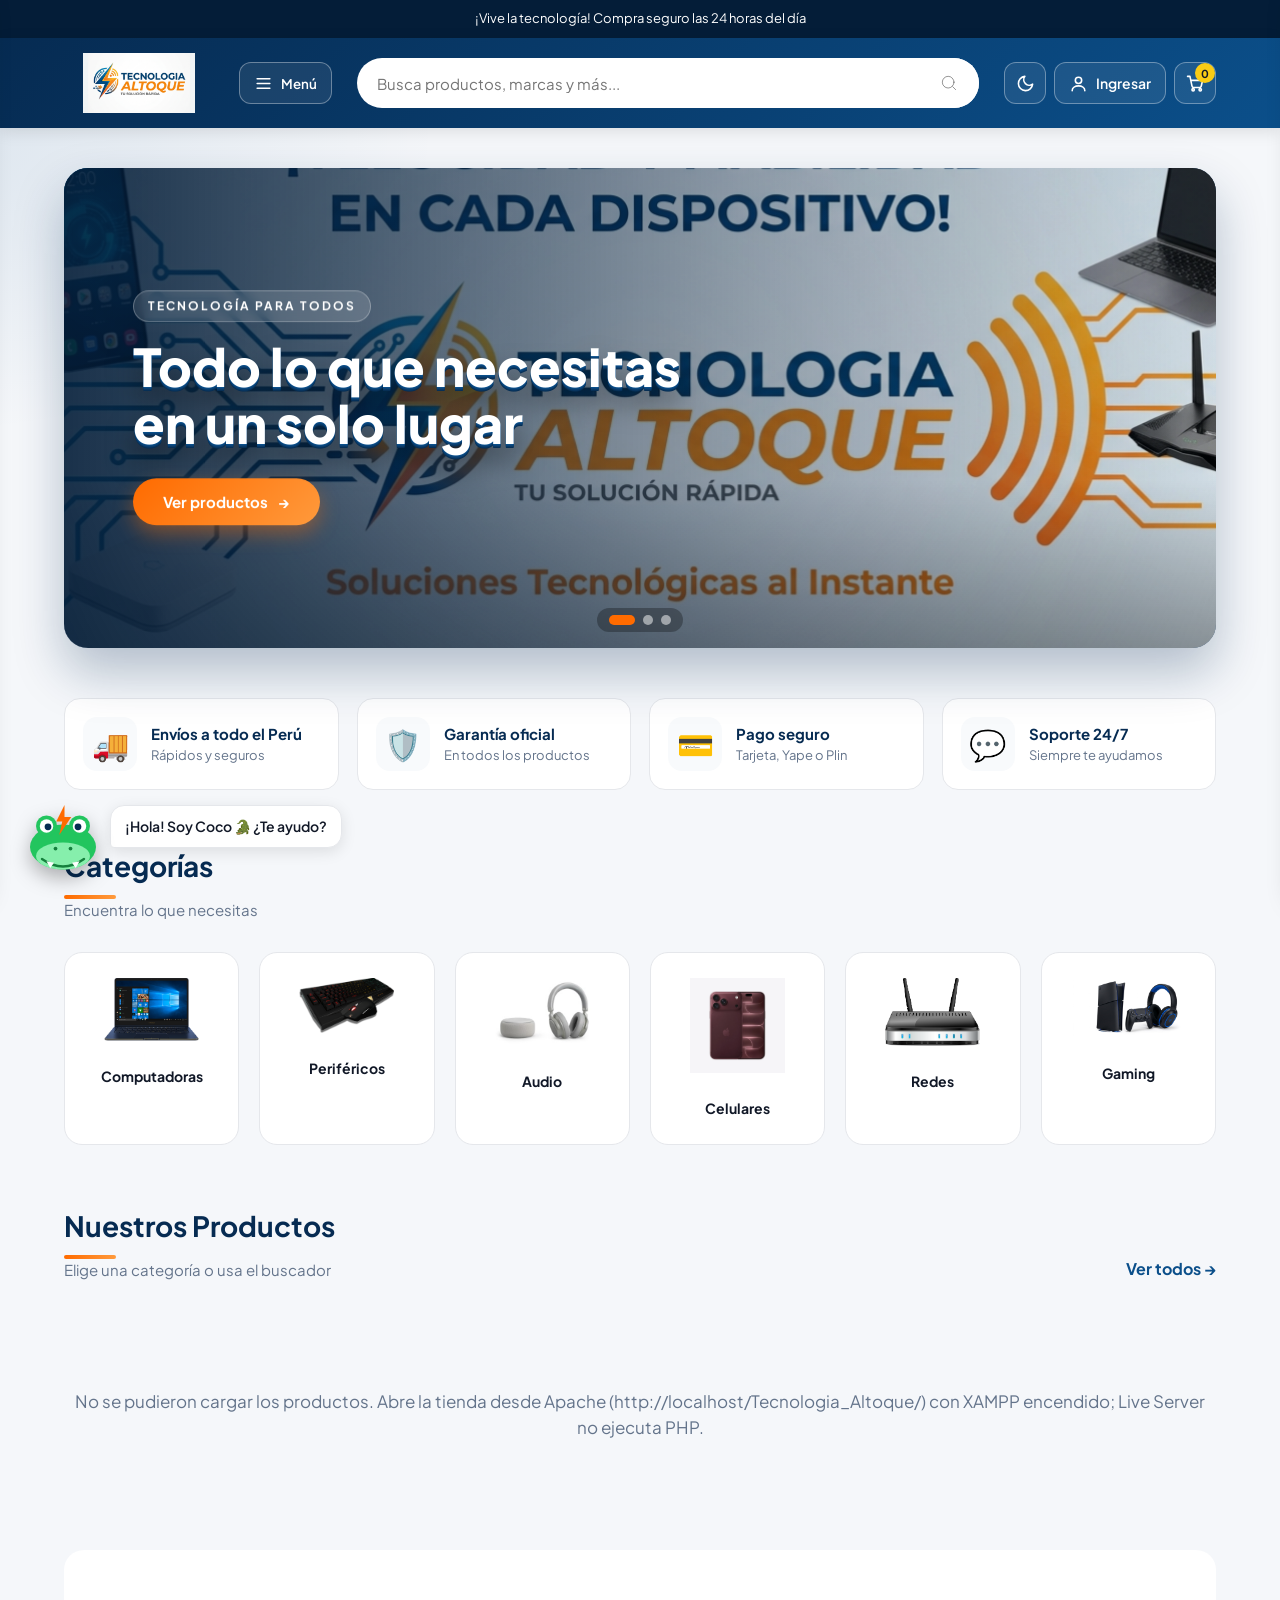
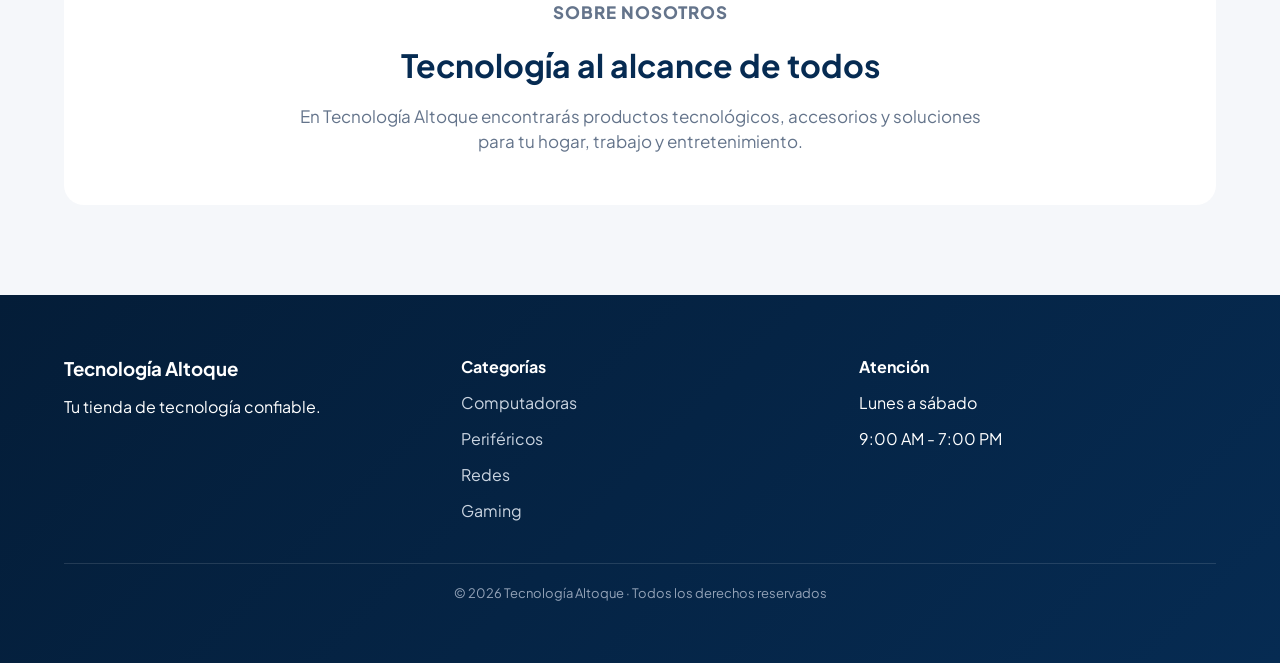
==== index.html @ 8293b2de "backup: estado inicial de Tecnologia Altoque" ====
<!DOCTYPE html>
<html lang="es">
<head>
    <meta charset="UTF-8">
    <meta name="viewport" content="width=device-width, initial-scale=1.0">
    <meta name="description" content="Tecnología Altoque: laptops, periféricos, audio, celulares y más con envíos a todo el Perú.">
    <title>Tecnología Altoque | Vive la tecnología</title>
    <link rel="icon" href="img/logo.jpg">
    <!-- Aplica el tema guardado antes de pintar la página (evita el parpadeo) -->
    <script>
        (function () {
            try {
                var t = localStorage.getItem('temaAltoque');
                if (t) document.documentElement.setAttribute('data-tema', t);
            } catch (e) {}
        })();
    </script>
    <link rel="stylesheet" href="css/estilos.css">
    <link rel="stylesheet" href="css/ficha-login.css">
</head>

<body>
    <!-- Barra superior con mensaje promocional -->
    <div class="barra-superior">¡Vive la tecnología! Compra seguro las 24 horas del día</div>

    <!-- ENCABEZADO fijo: logo, menú, buscador, botón de tema y carrito -->
    <header class="header">
        <div class="logo">
            <a href="#" aria-label="Tecnología Altoque, ir al inicio"><img src="img/logo.jpg" alt="Tecnología Altoque"></a>
        </div>
        <button class="btn-menu" id="btnMenu" type="button" aria-label="Abrir menú"><svg viewBox="0 0 24 24" fill="none" stroke="currentColor" stroke-width="2" stroke-linecap="round" stroke-linejoin="round" aria-hidden="true"><path d="M4 6h16M4 12h16M4 18h16"/></svg><span>Menú</span></button>

        <!-- Buscador : filtra los productos mientras escribes -->
        <div class="buscador">
            <input type="text" placeholder="Busca productos, marcas y más..." aria-label="Buscar productos">
            <button aria-label="Buscar"><svg viewBox="0 0 24 24" fill="none" stroke="currentColor" stroke-width="0.5" stroke-linecap="round" stroke-linejoin="round" aria-hidden="true"><circle cx="11" cy="11" r="7"/><path d="m20 20-3.5-3.5"/></svg></button>
        </div>

        <!-- Acciones juntas a la derecha del buscador: tema, cuenta y carrito -->
        <div class="header-acciones">
            <button class="btn-tema" id="btnTema" type="button" aria-label="Cambiar tema claro/oscuro">
                <span class="i-luna"><svg viewBox="0 0 24 24" fill="none" stroke="currentColor" stroke-width="2" stroke-linecap="round" stroke-linejoin="round" aria-hidden="true"><path d="M21 12.8A9 9 0 1 1 11.2 3a7 7 0 0 0 9.8 9.8z"/></svg></span><span class="i-sol"><svg viewBox="0 0 24 24" fill="none" stroke="currentColor" stroke-width="2" stroke-linecap="round" stroke-linejoin="round" aria-hidden="true"><circle cx="12" cy="12" r="4"/><path d="M12 2v2M12 20v2M4.9 4.9l1.4 1.4M17.7 17.7l1.4 1.4M2 12h2M20 12h2M4.9 19.1l1.4-1.4M17.7 6.3l1.4-1.4"/></svg></span>
            </button>

            <!-- Cuenta: abre el login/registro, o el perfil si ya hay sesión (lo controla script.js) -->
            <button class="btn-cuenta" id="btnCuenta" type="button" aria-label="Iniciar sesión">
                <svg viewBox="0 0 24 24" fill="none" stroke="currentColor" stroke-width="2" stroke-linecap="round" stroke-linejoin="round" aria-hidden="true"><circle cx="12" cy="8" r="4"/><path d="M4 21c0-4 4-6 8-6s8 2 8 6"/></svg><span id="cuentaTexto">Ingresar</span>
            </button>

            <!-- Abre el panel del carrito; el <span> es el contador de productos -->
            <button class="carrito flex-center" id="btnCarrito" type="button" aria-label="Abrir carrito">
                <span id="contadorCarrito">0</span>
                <svg viewBox="0 0 24 24" fill="none" stroke="currentColor" stroke-width="2" stroke-linecap="round" stroke-linejoin="round" aria-hidden="true"><circle cx="9" cy="20" r="1.5"/><circle cx="18" cy="20" r="1.5"/><path d="M2 3h3l2.6 12.4a2 2 0 0 0 2 1.6h7.6a2 2 0 0 0 2-1.5L21 8H6"/></svg>
            </button>
        </div>
    </header>

    <!-- MENÚ LATERAL: data-cat / data-marca / data-tipo indican qué filtro aplica cada enlace -->
    <aside class="menu-lateral" id="menuLateral">
        <div class="menu-titulo">
            <h2>Menú</h2>
            <button id="btnCerrar" aria-label="Cerrar menú">✕</button>
        </div>

        <div class="menu-busqueda">
            <input type="text" placeholder="Busca productos..." aria-label="Buscar productos"> 🔍
        </div>

        <nav class="categorias-menu">
            <div class="categoria-desplegable">
                <button class="btn-categoria">
                    PCs, Laptops y Tablets <span>›</span>
                </button>

                <div class="submenu">
                    <button class="btn-categoria">
                        Marcas <span>›</span>
                    </button>
                    <div class="submenu marcas">
                        <a href="#" data-marca="asus">ASUS</a>
                        <a href="#" data-marca="lenovo">Lenovo</a>
                        <a href="#" data-marca="hp">HP</a>
                        <a href="#" data-marca="msi">MSI</a>
                        <a href="#" data-marca="acer">Acer</a>
                    </div>
                    <a href="#" data-cat="computadoras">Ver todo</a>
                    <a href="#" data-tipo="gaming">Gaming</a>
                    <a href="#" data-tipo="oficina">Oficina</a>
                    <a href="#" data-tipo="workstation">Workstation</a>
                </div>
            </div>

            <a href="#" data-cat="componentes">Componentes <span>›</span></a>
            <a href="#" data-cat="perifericos">Periféricos <span>›</span></a>
            <a href="#" data-cat="impresoras">Impresoras y Suministros <span>›</span></a>
            <a href="#" data-cat="audio">Audio y Video <span>›</span></a>
            <a href="#" data-cat="celulares">Celulares y Accesorios <span>›</span></a>
            <a href="#" data-cat="tecnologia">Tecnología y Dispositivos <span>›</span></a>
            <a href="#" data-cat="energia">Energía <span>›</span></a>
            <a href="#" data-cat="gaming">Sillas y Mesa Gamer <span>›</span></a>
            <a href="#" data-cat="redes">Redes y Comunicación <span>›</span></a>
            <a href="#" data-cat="software">Software <span>›</span></a>
            <a href="#" data-cat="pos">Punto de Venta <span>›</span></a>
        </nav>
    </aside>

    <!-- Panel emergente del carrito -->
    <!-- PANEL DEL CARRITO: su contenido lo dibuja script.js -->
    <aside class="carrito-panel" id="carritoPanel" aria-label="Carrito de compras">
        <div class="panel-cab">
            <h2>🛒 Mi carrito</h2>
            <button id="btnCerrarCarrito" aria-label="Cerrar carrito">✕</button>
        </div>

        <div class="panel-lista" id="listaCarrito">
            <!-- Los productos se dibujan desde js/script.js -->
        </div>

        <div class="panel-pie" id="pieCarrito">
            <div class="resumen-fila">
                <span>Productos</span>
                <span id="resumenCantidad">0</span>
            </div>
            <div class="resumen-fila total">
                <span>Total</span>
                <span id="resumenTotal">S/ 0.00</span>
            </div>
            <button class="btn-pagar" id="btnPagar">Finalizar compra</button>
            <!-- Vaciar carrito: botón discreto + confirmación dentro del panel -->
            <div class="vaciar-zona">
                <button type="button" class="btn-vaciar-link" id="btnVaciar">🗑 Vaciar carrito</button>
                <div class="vaciar-confirma" id="vaciarConfirma" hidden>
                    <span>¿Vaciar todo el carrito?</span>
                    <button type="button" class="vc-cancelar" id="vaciarNo">Cancelar</button>
                    <button type="button" class="vc-si" id="vaciarSi">Sí, vaciar</button>
                </div>
            </div>
        </div>
    </aside>

    <!-- Fondo oscuro: al hacer clic cierra los paneles -->
    <div class="overlay" id="overlay"></div>

    <!-- CONTENIDO PRINCIPAL -->
    <main>
        <!-- BANNER CARRUSEL: cada .slide es una diapositiva; script.js las cambia solas cada 5 s -->
        <section class="banner" id="banner">
            <!-- Diapositiva 1 (la activa al inicio) -->
            <div class="slide activo">
                <img src="img/banner.jpg" alt="Promoción Tecnología Altoque" loading="eager">
                <div class="banner-contenido">
                    <p>TECNOLOGÍA PARA TODOS</p>
                    <h1>Todo lo que necesitas<br>en un solo lugar</h1>
                    <button>Ver productos</button>
                </div>
            </div>
            <!-- Diapositiva 2: si no existe img/banner2.jpg se ve el fondo de color -->
            <div class="slide slide-2">
                <img src="img/banner2.jpg" alt="" onerror="this.remove()">
                <div class="banner-contenido">
                    <p>ZONA GAMER</p>
                    <h2>Sube de nivel<br>tu setup</h2>
                    <button data-cat="gaming">Ver gaming</button>
                </div>
            </div>
            <!-- Diapositiva 3 -->
            <div class="slide slide-3">
                <img src="img/banner3.jpg.webp" alt="" onerror="this.remove()">
                <div class="banner-contenido">
                    <p>OFERTAS DE LA SEMANA</p>
                    <h2>Laptops desde<br>S/ 1,799</h2>
                    <button data-cat="computadoras">Ver laptops</button>
                </div>
            </div>
            <button class="flecha izq" id="bannerPrev" aria-label="Anterior">‹</button>
            <button class="flecha der" id="bannerNext" aria-label="Siguiente">›</button>
            <div class="puntos" id="bannerPuntos"></div>
        </section>

        <!-- Franja de beneficios de la tienda -->
        <section class="beneficios">
            <div class="beneficio"><span>🚚</span><div><h3>Envíos a todo el Perú</h3><p>Rápidos y seguros</p></div></div>
            <div class="beneficio"><span>🛡️</span><div><h3>Garantía oficial</h3><p>En todos los productos</p></div></div>
            <div class="beneficio"><span>💳</span><div><h3>Pago seguro</h3><p>Tarjeta, Yape o Plin</p></div></div>
            <div class="beneficio"><span>💬</span><div><h3>Soporte 24/7</h3><p>Siempre te ayudamos</p></div></div>
        </section>

        <section class="seccion">
            <div class="titulo-seccion">
                <div>
                    <h2>Categorías</h2>
                    <p>Encuentra lo que necesitas</p>
                </div>
            </div>

            <!-- Tarjetas de categorías: al hacer clic filtran los productos -->
            <div class="grid-categorias">
                <div class="categoria-card"><div class="categoria-icono"><img src="img/categorias/laptops.png" alt="Categoria laptops" width="95"></div><h3>Computadoras</h3></div>
                <div class="categoria-card"><div class="categoria-icono"><img src="img/categorias/CatPerifericos.png" alt="Perifericos" width="95"></div><h3>Periféricos</h3></div>
                <div class="categoria-card"><div class="categoria-icono"><img src="img/categorias/audio.png" alt="Audio" width="110"></div><h3>Audio</h3></div>
                <div class="categoria-card"><div class="categoria-icono"><img src="img/categorias/CatCelular.webp" alt="Celulares" width="95"></div><h3>Celulares</h3></div>
                <div class="categoria-card"><div class="categoria-icono"><img src="img/categorias/CatRedes.png" alt="Redes" width="95"></div><h3>Redes</h3></div>
                <div class="categoria-card"><div class="categoria-icono"><img src="img/categorias/CatGaming.jpg" alt="Gaming" width="110"></div><h3>Gaming</h3></div>
            </div>
        </section>

        <section class="seccion">
            <div class="titulo-seccion">
                <div>
                    <h2 id="productos">Nuestros Productos</h2>
                    <p>Elige una categoría o usa el buscador</p>
                </div>
                <a href="#" class="ver-todos">Ver todos →</a>
            </div>

            <!-- Botones de filtro (los crea JS) -->
            <div class="filtros" id="filtros"></div>
            <!-- Aquí JS dibuja las tarjetas de producto -->
            <div class="grid-productos" id="gridProductos"></div>
        </section>

        <!-- Sección "Sobre nosotros" -->
        <section class="nosotros-card">
            <p class="nosotros-label">SOBRE NOSOTROS</p>
            <h2>Tecnología al alcance de todos</h2>
            <p>En Tecnología Altoque encontrarás productos tecnológicos, accesorios y soluciones para tu hogar, trabajo y entretenimiento.</p>
        </section>
    </main>

    <!-- PIE DE PÁGINA -->
    <footer class="footer">
        <div class="container footer-content">
            <div class="footer-col">
                <h3>Tecnología Altoque</h3>
                <p>Tu tienda de tecnología confiable.</p>
            </div>
            <div class="footer-col">
                <h4>Categorías</h4>
                <a href="#">Computadoras</a>
                <a href="#">Periféricos</a>
                <a href="#">Redes</a>
                <a href="#">Gaming</a>
            </div>
            <div class="footer-col">
                <h4>Atención</h4>
                <p>Lunes a sábado</p>
                <p>9:00 AM - 7:00 PM</p>
            </div>
        </div>
        <p class="footer-copy">© 2026 Tecnología Altoque · Todos los derechos reservados</p>
    </footer>

    <!-- ASISTENTE COCO: mascota (cocodrilo SVG animado) + ventana de chat. La lógica está en script.js -->
    <div class="coco" id="coco">
        <div class="coco-chat" id="cocoChat">
            <div class="coco-cab"><strong>🐊 Coco</strong><span>Asistente Altoque</span><button id="cocoCerrar" aria-label="Cerrar">✕</button></div>
            <div class="coco-msgs" id="cocoMsgs"></div>
            <div class="coco-rapidas" id="cocoRapidas"></div>
            <form class="coco-form" id="cocoForm">
                <input id="cocoInput" placeholder="Escribe tu pregunta..." autocomplete="off">
                <button type="submit" aria-label="Enviar">➤</button>
            </form>
        </div>
        <div class="coco-saludo oculto" id="cocoSaludo">¡Hola! Soy Coco 🐊 ¿Te ayudo?</div>
        <button class="coco-btn" id="cocoBtn" aria-label="Abrir asistente Coco">
            <!-- Dibujo del cocodrilo: cabeza, ojos (parpadean), hocico, dientes y el rayo de la marca -->
            <svg class="coco-svg" viewBox="0 0 120 100">
                <ellipse cx="60" cy="62" rx="44" ry="30" fill="#22c55e"/>
                <ellipse cx="60" cy="74" rx="36" ry="18" fill="#86efac"/>
                <circle cx="38" cy="34" r="14" fill="#22c55e"/><circle cx="82" cy="34" r="14" fill="#22c55e"/>
                <g class="coco-ojos">
                    <circle cx="38" cy="34" r="9" fill="#fff"/><circle cx="82" cy="34" r="9" fill="#fff"/>
                    <circle cx="40" cy="35" r="4.5" fill="#062b52"/><circle cx="80" cy="35" r="4.5" fill="#062b52"/>
                </g>
                <circle cx="50" cy="64" r="2.5" fill="#15803d"/><circle cx="70" cy="64" r="2.5" fill="#15803d"/>
                <path d="M32 78 Q60 98 88 78" stroke="#15803d" stroke-width="3" fill="none" stroke-linecap="round"/>
                <polygon points="38,81 43,90 48,83" fill="#fff"/><polygon points="72,83 77,90 82,81" fill="#fff"/>
                <polygon points="62,6 51,28 59,28 55,46 71,22 62,22" fill="#ff6b00"/>
            </svg>
        </button>
    </div>

    <button class="btn-arriba" id="btnArriba" aria-label="Volver arriba">↑</button>

    <!-- FICHA DE PRODUCTO: se abre al hacer clic en una tarjeta; script.js la rellena -->
    <div class="modal modal-producto" id="modalProducto" role="dialog" aria-modal="true" aria-labelledby="prodTitulo">
        <div class="modal-caja prod-caja">
            <button class="modal-x" id="cerrarProducto" type="button" aria-label="Cerrar">✕</button>

            <div class="prod-layout">
                <div class="prod-galeria">
                    <div class="prod-media" id="prodMedia"></div>
                    <p class="prod-zoom-ayuda">Pasa el cursor sobre la imagen para ampliarla</p>
                </div>

                <div class="prod-info">
                    <div class="prod-chips">
                        <p class="producto-marca" id="prodMarca"></p>
                        <span class="estado-disp">Disponible</span>
                    </div>
                    <h2 id="prodTitulo"></h2>
                    <p class="prod-categoria" id="prodCategoria"></p>

                    <div class="prod-precios" id="prodPrecios"></div>

                    <div class="prod-compra">
                        <div class="item-cantidad">
                            <button class="btn-cant" id="prodMenos" type="button" aria-label="Restar uno">−</button>
                            <span id="prodCantidad">1</span>
                            <button class="btn-cant" id="prodMas" type="button" aria-label="Sumar uno">+</button>
                        </div>
                        <button class="btn-pagar" id="prodAgregar" type="button"><svg viewBox="0 0 24 24" fill="none" stroke="currentColor" stroke-width="2" stroke-linecap="round" stroke-linejoin="round" aria-hidden="true"><circle cx="9" cy="20" r="1.5"/><circle cx="18" cy="20" r="1.5"/><path d="M2 3h3l2.6 12.4a2 2 0 0 0 2 1.6h7.6a2 2 0 0 0 2-1.5L21 8H6"/></svg> Agregar al carrito</button>
                    </div>
                    <button class="btn-secundario" id="prodComprar" type="button">Comprar ahora</button>

                    <ul class="prod-garantias">
                        <li><svg viewBox="0 0 24 24" fill="none" stroke="currentColor" stroke-width="2" stroke-linecap="round" stroke-linejoin="round" aria-hidden="true"><path d="M3 7h11v9H3zM14 10h4l3 3v3h-7"/><circle cx="7" cy="18" r="1.6"/><circle cx="17" cy="18" r="1.6"/></svg>Envíos a todo el Perú</li>
                        <li><svg viewBox="0 0 24 24" fill="none" stroke="currentColor" stroke-width="2" stroke-linecap="round" stroke-linejoin="round" aria-hidden="true"><path d="M12 3 4 6v6c0 5 3.4 8 8 9 4.6-1 8-4 8-9V6z"/><path d="m9 12 2 2 4-4"/></svg>Garantía oficial en todos los productos</li>
                        <li><svg viewBox="0 0 24 24" fill="none" stroke="currentColor" stroke-width="2" stroke-linecap="round" stroke-linejoin="round" aria-hidden="true"><rect x="3" y="5" width="18" height="14" rx="2"/><path d="M3 10h18"/></svg>Pago seguro con Tarjeta, Yape o Plin</li>
                    </ul>
                </div>
            </div>

            <section class="prod-detalle" id="prodDestSeccion" hidden>
                <h3>Características principales</h3>
                <div class="prod-destacados" id="prodDestacados"></div>
            </section>

            <section class="prod-detalle">
                <h3>Descripción</h3>
                <p id="prodDescripcion"></p>
            </section>

            <section class="prod-detalle">
                <h3>Especificaciones técnicas</h3>
                <table class="prod-specs"><tbody id="prodSpecs"></tbody></table>
                <p class="prod-nota" id="prodNota" hidden>Pronto publicaremos más especificaciones técnicas de este producto.</p>
            </section>

            <section class="prod-detalle">
                <h3>Disponibilidad y entrega</h3>
                <div class="prod-info-grid">
                    <div><svg viewBox="0 0 24 24" fill="none" stroke="currentColor" stroke-width="2" stroke-linecap="round" stroke-linejoin="round" aria-hidden="true"><path d="m5 12 5 5 9-10"/></svg><strong>Disponible para compra</strong><span>Producto activo en el catálogo</span></div>
                    <div><svg viewBox="0 0 24 24" fill="none" stroke="currentColor" stroke-width="2" stroke-linecap="round" stroke-linejoin="round" aria-hidden="true"><path d="M3 7h11v9H3zM14 10h4l3 3v3h-7"/><circle cx="7" cy="18" r="1.6"/><circle cx="17" cy="18" r="1.6"/></svg><strong>Envío a todo el Perú</strong><span>Los detalles se confirman al finalizar la compra</span></div>
                    <div><svg viewBox="0 0 24 24" fill="none" stroke="currentColor" stroke-width="2" stroke-linecap="round" stroke-linejoin="round" aria-hidden="true"><path d="M12 3 4 6v6c0 5 3.4 8 8 9 4.6-1 8-4 8-9V6z"/></svg><strong>Garantía oficial</strong><span>En todos los productos</span></div>
                </div>
            </section>

            <section class="prod-detalle" id="prodRelSeccion" hidden>
                <h3>También te puede interesar</h3>
                <div class="rel-grid" id="prodRelacionados"></div>
            </section>
        </div>
    </div>

    <!-- VENTANA DE PAGO: el formulario valida con required y type="email" -->
    <div class="modal" id="modalPago">
        <div class="modal-caja">
            <button class="modal-x" id="cerrarPago" aria-label="Cerrar">✕</button>
            <div id="pagoForm">
                <h2>Finalizar compra</h2>
                <p class="modal-sub" id="pagoResumen"></p>
                <form id="formPago" novalidate>
                    <label>Nombre completo
                        <input type="text" id="pNombre" required minlength="3" maxlength="120" autocomplete="name">
                        <small class="error" data-error-for="pNombre"></small>
                    </label>
                    <label>Correo
                        <input type="email" id="pCorreo" required maxlength="150" autocomplete="email">
                        <small class="error" data-error-for="pCorreo"></small>
                    </label>
                    <label>Dirección de envío
                        <input type="text" id="pDir" required minlength="5" maxlength="255" autocomplete="street-address">
                        <small class="error" data-error-for="pDir"></small>
                    </label>
                    <label>Método de pago
                        <select id="pMetodo" required>
                            <option value="">Selecciona...</option>
                            <option>Tarjeta</option><option>Yape</option><option>Plin</option><option>Contra entrega</option>
                        </select>
                        <small class="error" data-error-for="pMetodo"></small>
                    </label>
                    <button type="submit" class="btn-pagar">Confirmar pedido</button>
                </form>
            </div>
            <div id="pagoOk" hidden>
                <div class="ok-icono">✅</div>
                <h2>¡Gracias por tu compra!</h2>
                <p class="modal-sub" id="okTexto"></p>
                <button class="btn-pagar" id="okCerrar">Seguir comprando</button>
            </div>
        </div>
    </div>

    <!-- VENTANA DE CUENTA: tres vistas (login, registro y perfil); script.js muestra una a la vez -->
    <div class="modal" id="modalCuenta">
        <div class="modal-caja">
            <button class="modal-x" id="cerrarCuenta" type="button" aria-label="Cerrar">✕</button>

            <!-- Aviso que aparece al intentar comprar sin sesión (lo rellena script.js) -->
            <p class="aviso-compra" id="avisoCompra" role="status" hidden></p>

            <!-- Vista 1: iniciar sesión -->
            <div id="vistaLogin">
                <h2>Iniciar sesión</h2>
                <p class="modal-sub">Entra para comprar y ver tus pedidos</p>
                <form id="formLogin" class="form-auth" novalidate>
                    <label>Correo
                        <input type="email" id="lCorreo" autocomplete="email" required>
                        <small class="error" data-error-for="lCorreo"></small>
                    </label>
                    <label>Contraseña
                        <input type="password" id="lPass" autocomplete="current-password" required>
                        <small class="error" data-error-for="lPass"></small>
                    </label>
                    <p class="error-general" id="lError" role="alert"></p>
                    <button type="submit" class="btn-pagar">Ingresar</button>
                </form>
                <p class="cambio-vista">¿No tienes cuenta? <a href="#" id="irRegistro">Regístrate</a></p>
            </div>

            <!-- Vista 2: crear cuenta -->
            <div id="vistaRegistro" hidden>
                <h2>Crear cuenta</h2>
                <p class="modal-sub">Es gratis y toma un minuto</p>
                <form id="formRegistro" class="form-auth" novalidate>
                    <label>Nombre completo
                        <input type="text" id="rNombre" autocomplete="name" maxlength="120" required>
                        <small class="error" data-error-for="rNombre"></small>
                    </label>
                    <label>Correo
                        <input type="email" id="rCorreo" autocomplete="email" maxlength="150" required>
                        <small class="error" data-error-for="rCorreo"></small>
                    </label>
                    <label>Contraseña (mínimo 8, con letras y números)
                        <input type="password" id="rPass" autocomplete="new-password" required>
                        <small class="error" data-error-for="rPass"></small>
                    </label>
                    <label>Repite la contraseña
                        <input type="password" id="rPass2" autocomplete="new-password" required>
                        <small class="error" data-error-for="rPass2"></small>
                    </label>
                    <p class="error-general" id="rError" role="alert"></p>
                    <button type="submit" class="btn-pagar">Crear cuenta</button>
                </form>
                <p class="cambio-vista">¿Ya tienes cuenta? <a href="#" id="irLogin">Inicia sesión</a></p>
            </div>

            <!-- Vista 3: perfil del usuario con sesión iniciada -->
            <div id="vistaPerfil" hidden>
                <h2>Hola, <span id="perfilNombre"></span> 👋</h2>
                <p class="modal-sub" id="perfilCorreo"></p>
                <h3 class="perfil-titulo">Mis pedidos</h3>
                <ul class="lista-pedidos" id="listaPedidos"></ul>
                <button type="button" class="btn-vaciar" id="btnSalir">Cerrar sesión</button>
            </div>
        </div>
    </div>

    <!-- Toda la lógica del sitio (menú, tema, carrito, filtros, carrusel, cuenta y pagos) -->
    <script src="js/script.js"></script>
</body>
</html>
---- css/estilos.css ----
@import url('https://fonts.googleapis.com/css2?family=Plus+Jakarta+Sans:wght@400;500;600;700;800&display=swap');

/* VARIABLES DE COLOR (tema claro): cambiar un valor aquí cambia todo el sitio */
:root {
    --primary: #062b52;
    --primary-dark: #041d38;
    --secondary: #ff6b00;
    --accent: #facc15;
    --bg: #f5f7fa;
    --surface: #ffffff;
    --surface-alt: #f8fafc;
    --input-bg: #f1f5f9;
    --heading: #062b52;
    --link: #0b4f8a;
    --text: #111827;
    --text-muted: #64748b;
    --white: #ffffff;
    --border: #e5e7eb;
    --shadow: 0 4px 15px rgba(0, 0, 0, 0.1);
    --transition: 0.3s ease;
}

/* Tema oscuro */
/* Tema oscuro: redefine las mismas variables */
:root[data-tema="dark"] {
    --primary: #0b1d33;
    --primary-dark: #060f1c;
    --bg: #0f172a;
    --surface: #1e293b;
    --surface-alt: #172033;
    --input-bg: #0f172a;
    --heading: #e2e8f0;
    --link: #38bdf8;
    --text: #e5e7eb;
    --text-muted: #94a3b8;
    --border: #334155;
    --shadow: 0 4px 15px rgba(0, 0, 0, 0.5);
}

/* Reinicio: quita márgenes por defecto y hace que el padding no agrande las cajas */
* {
    margin: 0;
    padding: 0;
    box-sizing: border-box;
    font-family: 'Plus Jakarta Sans', sans-serif;
}

body {
    background: var(--bg);
    color: var(--text);
    line-height: 1.5;
    transition: background var(--transition), color var(--transition);
}

.flex-center { display: flex; align-items: center; justify-content: center; }

/* Barra Superior */
.barra-superior {
    height: 38px;
    background: var(--primary-dark);
    color: var(--white);
    font-size: 13px;
    display: flex;
    align-items: center;
    justify-content: center;
}

/* Header */
/* position: sticky deja el encabezado fijo al hacer scroll */
.header {
    min-height: 90px;
    background: var(--primary);
    display: flex;
    align-items: center;
    gap: 25px;
    padding: 15px 5%;
    position: sticky;
    top: 0;
    z-index: 1000;
    box-shadow: var(--shadow);
}

.logo { width: 150px; flex-shrink: 0; }
.logo img { width: 100%; max-height: 60px; object-fit: contain; display: block; }

.btn-menu {
    background: none;
    border: 2px solid var(--white);
    color: var(--white);
    padding: 10px 20px;
    border-radius: 25px;
    font-weight: 600;
    cursor: pointer;
    transition: var(--transition);
}

.btn-menu:hover { background: var(--white); color: var(--primary); }

.buscador {
    flex: 1;
    height: 50px;
    background: var(--surface);
    border-radius: 30px;
    display: flex;
    overflow: hidden;
}

.buscador input {
    flex: 1;
    border: 0; outline: 0;
    padding: 0 20px;
    font-size: 15px;
    background: transparent;
    color: var(--text);
}

.buscador button {
    width: 60px; border: 0;
    background: var(--surface);
    font-size: 18px;
    cursor: pointer;
}

/* Botón de tema */
.btn-tema {
    width: 46px; height: 46px;
    flex-shrink: 0;
    border-radius: 50%;
    border: 2px solid var(--white);
    background: none;
    color: var(--white);
    font-size: 20px;
    cursor: pointer;
    transition: var(--transition);
}

.btn-tema:hover { background: var(--white); }

/* Botón del carrito */
.carrito {
    width: 50px; height: 50px;
    background: none;
    border: 0;
    color: var(--white);
    font-size: 24px;
    position: relative;
    cursor: pointer;
    flex-shrink: 0;
}

.carrito span {
    position: absolute;
    top: 0; right: 0;
    width: 20px; height: 20px;
    background: var(--accent);
    color: #111827;
    border-radius: 50%;
    font-size: 11px;
    font-weight: 700;
    display: flex;
    align-items: center;
    justify-content: center;
}

/* Menú Lateral */
/* Menú oculto fuera de pantalla (left negativo); la clase .activo lo desliza */
.menu-lateral {
    position: fixed;
    top: 0; left: -380px;
    width: 360px; max-width: 85vw; height: 100vh;
    background: var(--surface);
    z-index: 2000;
    transition: var(--transition);
    overflow-y: auto;
    box-shadow: 5px 0 25px rgba(0,0,0,0.2);
}

.menu-lateral.activo { left: 0; }

.menu-titulo {
    height: 70px;
    display: flex; align-items: center;
    justify-content: space-between;
    padding: 0 22px;
    border-bottom: 1px solid var(--border);
}

.menu-titulo h2 { color: var(--heading); }
.menu-titulo button { border: 0; background: none; font-size: 22px; cursor: pointer; color: var(--text); }

.menu-busqueda {
    margin: 18px;
    padding: 12px 15px;
    background: var(--input-bg);
    border-radius: 8px;
    display: flex; gap: 10px;
}

.menu-busqueda input { flex: 1; border: 0; outline: 0; background: none; color: var(--text); }

.categorias-menu { display: flex; flex-direction: column; }
.categorias-menu a, .btn-categoria {
    color: var(--text);
    text-decoration: none;
    padding: 16px 22px;
    font-size: 15px;
    font-weight: 600;
    display: flex;
    justify-content: space-between;
    border-bottom: 1px solid var(--border);
    background: none;
    border: none;
    width: 100%;
    text-align: left;
    cursor: pointer;
    transition: var(--transition);
}

.categorias-menu a:hover, .btn-categoria:hover { background: var(--surface-alt); color: var(--link); }

.submenu { display: none; background: var(--surface-alt); }
.submenu.activo { display: block; }
.submenu a { padding-left: 42px; font-size: 14px; }

/* Fondo oscuro detrás de los paneles */
.overlay {
    position: fixed; inset: 0;
    background: rgba(0,0,0,0.5);
    z-index: 1500;
    opacity: 0; visibility: hidden;
    transition: var(--transition);
}

.overlay.activo { opacity: 1; visibility: visible; }

/* Main Content */
main { max-width: 1400px; margin: auto; padding: 40px 5%; }

/* Contenedor del carrusel: overflow hidden recorta las diapositivas */
.banner {
    height: 450px;
    border-radius: 20px;
    overflow: hidden;
    position: relative;
    margin-bottom: 50px;
    background: var(--primary);
}

.banner img { width: 100%; height: 100%; object-fit: cover; }
.banner::after {
    content: "";
    position: absolute; inset: 0;
    background: linear-gradient(90deg, rgba(0,0,0,0.8), rgba(0,0,0,0.2));
}

.banner-contenido {
    position: absolute;
    left: 6%; top: 50%;
    transform: translateY(-50%);
    z-index: 2;
    color: #ffffff;
    max-width: 550px;
}

.banner-contenido p { color: #38bdf8; font-weight: 700; font-size: 14px; letter-spacing: 2px; text-transform: uppercase; }
.banner-contenido h1 { font-size: 48px; line-height: 1.1; margin: 15px 0 30px; }
.banner-contenido button {
    background: var(--secondary);
    color: #ffffff;
    border: 0;
    padding: 15px 35px;
    border-radius: 10px;
    font-weight: 700;
    cursor: pointer;
    transition: var(--transition);
}

.banner-contenido button:hover { transform: scale(1.05); }

/* Secciones */
.seccion { margin-bottom: 60px; }
.titulo-seccion { display: flex; align-items: flex-end; justify-content: space-between; margin-bottom: 30px; }
.titulo-seccion h2 { font-size: 28px; color: var(--heading); }
.titulo-seccion p { color: var(--text-muted); font-size: 15px; }
.ver-todos { color: var(--link); text-decoration: none; font-weight: 700; }

/* Categorías Grid */
.grid-categorias {
    display: grid;
    grid-template-columns: repeat(auto-fit, minmax(150px, 1fr));
    gap: 20px;
}

.categoria-card {
    background: var(--surface);
    border: 1px solid var(--border);
    border-radius: 15px;
    padding: 25px 15px;
    text-align: center;
    transition: var(--transition);
    cursor: pointer;
}

.categoria-card:hover { transform: translateY(-5px); box-shadow: 0 10px 25px rgba(0,0,0,0.05); }
.categoria-icono { font-size: 36px; margin-bottom: 12px; }
.categoria-card h3 { font-size: 14px; }

/* Productos Grid */
/* Grid responsivo: auto-fit crea tantas columnas como quepan */
.grid-productos {
    display: grid;
    grid-template-columns: repeat(auto-fit, minmax(260px, 1fr));
    gap: 25px;
}

.producto-card {
    background: var(--surface);
    border: 1px solid var(--border);
    border-radius: 16px;
    overflow: hidden;
    transition: var(--transition);
    display: flex; flex-direction: column;
}

.producto-card:hover { transform: translateY(-8px); box-shadow: 0 15px 35px rgba(0,0,0,0.1); }

.producto-img-wrapper {
    height: 240px;
    background: var(--surface-alt);
    display: flex; align-items: center; justify-content: center;
    position: relative;
}

.producto-img-wrapper img { width: 85%; height: 85%; object-fit: contain; }

.badge-oferta {
    position: absolute;
    top: 15px; left: 15px;
    background: var(--secondary);
    color: #ffffff;
    padding: 5px 10px;
    border-radius: 6px;
    font-size: 10px; font-weight: 800;
}

.producto-body { padding: 20px; flex-grow: 1; display: flex; flex-direction: column; }
.producto-marca { color: var(--text-muted); font-size: 11px; font-weight: 700; text-transform: uppercase; margin-bottom: 8px; }
.producto-titulo { font-size: 16px; margin-bottom: 15px; line-height: 1.4; flex-grow: 1; }

.precio-old { color: var(--text-muted); font-size: 13px; text-decoration: line-through; }
.precio-new { color: var(--secondary); font-size: 22px; font-weight: 800; }
.precios-group { margin-bottom: 20px; }

.btn-add-cart {
    width: 100%; padding: 12px; border: 0;
    border-radius: 10px;
    background: var(--primary);
    color: #ffffff;
    font-weight: 700;
    cursor: pointer;
    transition: var(--transition);
}

.btn-add-cart:hover { background: var(--secondary); }

/* Ícono del botón "Agregar al carrito": sin tamaño fijo el SVG ocupaba todo el ancho de la tarjeta */
.btn-add-cart { display: flex; align-items: center; justify-content: center; gap: 8px; }
.btn-add-cart svg { width: 18px; height: 18px; flex-shrink: 0; }
.btn-add-cart.ok, .btn-add-cart.ok:hover { background: #16a34a; color: #ffffff; }

/* Nosotros */
.nosotros-card {
    background: var(--surface);
    padding: 50px;
    border-radius: 20px;
    margin-bottom: 50px;
    text-align: center;
}

.nosotros-card h2 { color: var(--heading); font-size: 32px; margin: 15px 0; }
.nosotros-label { color: var(--secondary); font-weight: 800; letter-spacing: 1px; font-size: 14px; }
.nosotros-card p { color: var(--text-muted); max-width: 700px; margin: 0 auto; font-size: 17px; }

/* ====== Panel emergente del carrito ====== */
/* Panel del carrito: fijo a la derecha, oculto con right negativo */
.carrito-panel {
    position: fixed;
    top: 0; right: -440px;
    width: 420px; max-width: 100vw;
    height: 100vh;
    height: 100dvh;
    background: var(--surface);
    z-index: 2000;
    transition: var(--transition);
    display: flex;
    flex-direction: column;
    box-shadow: -5px 0 25px rgba(0,0,0,0.25);
}

.carrito-panel.activo { right: 0; }

.panel-cab {
    height: 70px;
    flex-shrink: 0;
    display: flex; align-items: center;
    justify-content: space-between;
    padding: 0 22px;
    border-bottom: 1px solid var(--border);
}

.panel-cab h2 { color: var(--heading); font-size: 20px; }
.panel-cab button { border: 0; background: none; font-size: 22px; cursor: pointer; color: var(--text); }

.panel-lista {
    flex: 1;
    overflow-y: auto;
    padding: 15px;
    display: flex;
    flex-direction: column;
    gap: 12px;
}

.item-carrito {
    background: var(--surface-alt);
    border: 1px solid var(--border);
    border-radius: 12px;
    padding: 10px;
    display: grid;
    grid-template-columns: 70px 1fr auto;
    gap: 12px;
    align-items: center;
}

.item-img {
    width: 70px; height: 70px;
    background: var(--surface);
    border-radius: 8px;
    display: flex; align-items: center; justify-content: center;
}

.item-img img { width: 85%; height: 85%; object-fit: contain; }

.item-info h3 { font-size: 13px; line-height: 1.3; margin-bottom: 4px; }
.item-precio-unit { color: var(--text-muted); font-size: 12px; margin-bottom: 8px; }

.item-cantidad { display: inline-flex; align-items: center; gap: 8px; }

.btn-cant {
    width: 26px; height: 26px;
    border-radius: 6px;
    border: 1px solid var(--border);
    background: var(--surface);
    color: var(--text);
    font-size: 15px;
    font-weight: 700;
    cursor: pointer;
    transition: var(--transition);
}

.btn-cant:hover { background: var(--secondary); color: #ffffff; border-color: var(--secondary); }
.item-cantidad span { min-width: 18px; text-align: center; font-weight: 700; font-size: 14px; }

.item-lado { display: flex; flex-direction: column; align-items: flex-end; gap: 10px; }
.item-subtotal { color: var(--secondary); font-weight: 800; font-size: 15px; white-space: nowrap; }

.btn-eliminar {
    background: none;
    border: 1px solid #ef4444;
    color: #ef4444;
    width: 34px; height: 34px;
    border-radius: 8px;
    font-size: 15px;
    cursor: pointer;
    transition: var(--transition);
}

.btn-eliminar:hover { background: #ef4444; color: #ffffff; }

.panel-pie {
    flex-shrink: 0;
    padding: 20px;
    border-top: 1px solid var(--border);
}

.resumen-fila {
    display: flex; justify-content: space-between;
    padding: 6px 0;
    color: var(--text-muted);
}

.resumen-fila.total {
    margin-top: 6px;
    color: var(--text);
    font-size: 20px;
    font-weight: 800;
}

.resumen-fila.total span:last-child { color: var(--secondary); }

.btn-pagar, .btn-vaciar {
    width: 100%; padding: 13px;
    border-radius: 10px;
    font-weight: 700;
    cursor: pointer;
    transition: var(--transition);
    margin-top: 12px;
}

.btn-pagar { border: 0; background: var(--secondary); color: #ffffff; }
.btn-pagar:hover { filter: brightness(1.1); }
.btn-vaciar { background: none; border: 1px solid var(--border); color: var(--text-muted); }
.btn-vaciar:hover { border-color: #ef4444; color: #ef4444; }

.carrito-vacio {
    margin: auto;
    text-align: center;
    color: var(--text-muted);
    padding: 20px;
}

.carrito-vacio .vacio-icono { font-size: 56px; margin-bottom: 10px; }

/* Footer */
.footer {
    background: var(--primary);
    color: #ffffff;
    padding: 60px 5%;
}

.footer-content {
    display: grid;
    grid-template-columns: repeat(auto-fit, minmax(200px, 1fr));
    gap: 40px;
}

.footer-col { display: flex; flex-direction: column; gap: 12px; }
.footer-col a { color: #cbd5e1; text-decoration: none; transition: var(--transition); }
.footer-col a:hover { color: #ffffff; padding-left: 5px; }

/* Responsivo */
/* RESPONSIVO: ajustes para pantallas pequeñas */
@media (max-width: 768px) {
    .banner { height: 350px; }
    .banner-contenido h1 { font-size: 32px; }
}

@media (max-width: 600px) {
    .header { flex-wrap: wrap; gap: 15px; }
    .buscador { order: 5; flex-basis: 100%; height: 45px; }
    .btn-menu { margin-left: auto; }
}

/* ====== Extras: diseño final ====== */
html { scroll-behavior: smooth; }
.header { background: linear-gradient(135deg, var(--primary), #0b4f8a); }
:root[data-tema="dark"] .header { background: linear-gradient(135deg, #060f1c, #0b1d33); }
.banner { box-shadow: 0 20px 45px rgba(6,43,82,0.25); }
.banner-contenido > * { animation: subir 0.8s ease both; }
.banner-contenido h1 { animation-delay: 0.15s; }
.banner-contenido button { animation-delay: 0.3s; background: linear-gradient(135deg, #ff6b00, #ff9a3c); box-shadow: 0 8px 20px rgba(255,107,0,0.4); }
@keyframes subir { from { opacity: 0; transform: translateY(25px); } to { opacity: 1; transform: none; } }

/* Animación de aparición al hacer scroll */
.reveal { opacity: 0; transform: translateY(28px); transition: opacity 0.7s ease, transform 0.7s ease; }
.reveal.visible { opacity: 1; transform: none; }

.beneficios { display: grid; grid-template-columns: repeat(auto-fit, minmax(210px, 1fr)); gap: 18px; margin-bottom: 55px; }
.beneficio { background: var(--surface); border: 1px solid var(--border); border-radius: 16px; padding: 18px; display: flex; align-items: center; gap: 14px; }
.beneficio > span { font-size: 30px; width: 54px; height: 54px; border-radius: 14px; background: var(--surface-alt); display: flex; align-items: center; justify-content: center; flex-shrink: 0; }
.beneficio h3 { font-size: 15px; color: var(--heading); }
.beneficio p { font-size: 13px; color: var(--text-muted); }

.categoria-card:hover { border-color: var(--secondary); }
.categoria-icono { transition: var(--transition); }
.categoria-card:hover .categoria-icono { transform: scale(1.2) rotate(-6deg); }

.filtros { display: flex; flex-wrap: wrap; gap: 10px; margin-bottom: 28px; }
.chip { padding: 9px 20px; border-radius: 25px; border: 1px solid var(--border); background: var(--surface); color: var(--text); font-weight: 600; font-size: 14px; cursor: pointer; transition: var(--transition); }
.chip:hover { border-color: var(--secondary); color: var(--secondary); }
.chip.activo { background: var(--secondary); border-color: var(--secondary); color: #fff; }

.emoji-prod { font-size: 84px; filter: drop-shadow(0 8px 10px rgba(0,0,0,0.2)); }
.item-img .emoji-prod { font-size: 34px; filter: none; }
.sin-resultados { grid-column: 1 / -1; text-align: center; padding: 50px 0; color: var(--text-muted); font-size: 17px; }
.producto-card:hover .producto-img-wrapper img, .producto-card:hover .emoji-prod { transform: scale(1.08); }
.producto-img-wrapper img, .emoji-prod { transition: var(--transition); }

.rebote { animation: rebote 0.4s ease; }
@keyframes rebote { 50% { transform: scale(1.5); } }

.toast { position: fixed; bottom: 25px; left: 50%; transform: translateX(-50%); background: #16a34a; color: #fff; padding: 12px 24px; border-radius: 30px; font-weight: 700; z-index: 4000; box-shadow: 0 10px 25px rgba(0,0,0,0.3); animation: subir 0.3s ease; transition: opacity 0.4s; }
.toast.salir { opacity: 0; }

.btn-arriba { position: fixed; right: 22px; bottom: 22px; width: 46px; height: 46px; border-radius: 50%; border: 0; background: var(--secondary); color: #fff; font-size: 22px; cursor: pointer; z-index: 1200; box-shadow: 0 8px 20px rgba(255,107,0,0.45); opacity: 0; visibility: hidden; transition: var(--transition); }
.btn-arriba.visible { opacity: 1; visibility: visible; }

.modal { position: fixed; inset: 0; background: rgba(0,0,0,0.6); z-index: 3000; display: flex; align-items: center; justify-content: center; padding: 15px; opacity: 0; visibility: hidden; transition: var(--transition); }
.modal.activo { opacity: 1; visibility: visible; }
.modal-caja { background: var(--surface); border-radius: 20px; padding: 32px; width: 100%; max-width: 440px; max-height: 92vh; overflow-y: auto; position: relative; text-align: center; }
.modal-caja h2 { color: var(--heading); margin-bottom: 6px; }
.modal-sub { color: var(--text-muted); margin-bottom: 18px; font-size: 14px; }
.modal-x { position: absolute; top: 14px; right: 16px; border: 0; background: none; font-size: 20px; cursor: pointer; color: var(--text); }
#formPago, .form-auth { text-align: left; }
#formPago label, .form-auth label { display: block; font-size: 13px; font-weight: 600; color: var(--text-muted); margin-bottom: 12px; }
#formPago input, #formPago select, .form-auth input { display: block; width: 100%; margin-top: 5px; padding: 12px 14px; border-radius: 10px; border: 1px solid var(--border); background: var(--input-bg); color: var(--text); font-size: 15px; outline: 0; }
#formPago input:focus, #formPago select:focus, .form-auth input:focus { border-color: var(--secondary); }
.ok-icono { font-size: 60px; margin-bottom: 8px; }

.footer-copy { text-align: center; color: #94a3b8; font-size: 13px; margin-top: 40px; padding-top: 20px; border-top: 1px solid rgba(255,255,255,0.12); }

/* ====== Carrusel del banner ====== */
.banner::after { display: none; }              /* el oscurecido ahora va dentro de cada .slide */
.slide { position: absolute; inset: 0; opacity: 0; visibility: hidden; transition: opacity 0.8s ease, visibility 0.8s; }
.slide.activo { opacity: 1; visibility: visible; z-index: 1; }   /* solo la activa se ve */
.slide::after { content: ""; position: absolute; inset: 0; background: linear-gradient(90deg, rgba(0,0,0,0.8), rgba(0,0,0,0.2)); }
.slide-2 { background: linear-gradient(135deg, #1e3a8a, #7c3aed); }
.slide-3 { background: linear-gradient(135deg, #065f46, #0ea5e9); }
.banner-contenido h2 { font-size: 48px; line-height: 1.1; margin: 15px 0 30px; }
.flecha { position: absolute; top: 50%; transform: translateY(-50%); z-index: 5; width: 44px; height: 44px; border-radius: 50%; border: 0; background: rgba(255,255,255,0.2); color: #fff; font-size: 26px; cursor: pointer; backdrop-filter: blur(4px); transition: var(--transition); }
.flecha:hover { background: var(--secondary); }
.izq { left: 14px; } .der { right: 14px; }
.puntos { position: absolute; bottom: 16px; left: 50%; transform: translateX(-50%); z-index: 5; display: flex; gap: 8px; }
.puntos button { width: 10px; height: 10px; border-radius: 50%; border: 0; background: rgba(255,255,255,0.5); cursor: pointer; transition: var(--transition); }
.puntos button.activo { width: 26px; border-radius: 6px; background: var(--secondary); }
@media (max-width: 768px) { .banner-contenido h2 { font-size: 32px; } .flecha { display: none; } }

/* ====== Asistente Coco (mascota) ====== */
.coco { position: fixed; left: 18px; bottom: 18px; z-index: 1100; }
.coco-btn { width: 90px; height: 76px; border: 0; background: none; cursor: pointer; padding: 0; filter: drop-shadow(0 8px 10px rgba(0,0,0,0.3)); }
.coco-svg { width: 100%; height: 100%; animation: flotar 3s ease-in-out infinite; }   /* sube y baja suavemente */
@keyframes flotar { 50% { transform: translateY(-7px); } }
.coco-ojos { transform-box: fill-box; transform-origin: center; animation: parpadeo 4.5s infinite; }   /* parpadeo */
@keyframes parpadeo { 0%, 92%, 100% { transform: scaleY(1); } 96% { transform: scaleY(0.1); } }
.coco-saludo { position: absolute; left: 92px; bottom: 34px; background: var(--surface); color: var(--text); padding: 10px 14px; border: 1px solid var(--border); border-radius: 14px 14px 14px 4px; box-shadow: var(--shadow); font-size: 14px; font-weight: 600; white-space: nowrap; animation: subir 0.4s ease; }
.coco-saludo.oculto { display: none; }
.coco-chat { position: absolute; left: 0; bottom: 90px; width: 330px; max-width: calc(100vw - 36px); height: 440px; max-height: calc(100vh - 140px); display: flex; flex-direction: column; background: var(--surface); border: 1px solid var(--border); border-radius: 18px; box-shadow: 0 20px 45px rgba(0,0,0,0.3); overflow: hidden; transform: scale(0.85) translateY(20px); transform-origin: bottom left; opacity: 0; visibility: hidden; transition: var(--transition); }
.coco-chat.abierto { transform: none; opacity: 1; visibility: visible; }   /* .abierto lo pone el JS al pulsar a Coco */
.coco-cab { background: linear-gradient(135deg, #16a34a, #22c55e); color: #fff; padding: 14px 16px; display: flex; align-items: center; gap: 8px; }
.coco-cab span { font-size: 12px; opacity: 0.9; flex: 1; }
.coco-cab button { border: 0; background: none; color: #fff; font-size: 18px; cursor: pointer; }
.coco-msgs { flex: 1; overflow-y: auto; padding: 14px; display: flex; flex-direction: column; gap: 10px; }
.cmsg { max-width: 85%; padding: 10px 13px; border-radius: 14px; font-size: 14px; line-height: 1.4; animation: subir 0.3s ease; }
.cmsg.bot { background: var(--surface-alt); border: 1px solid var(--border); border-bottom-left-radius: 4px; align-self: flex-start; }
.cmsg.yo { background: var(--secondary); color: #fff; border-bottom-right-radius: 4px; align-self: flex-end; }
.coco-rapidas { display: flex; gap: 6px; overflow-x: auto; padding: 0 12px 10px; }
.coco-rapidas button { flex-shrink: 0; padding: 7px 12px; border-radius: 20px; border: 1px solid var(--border); background: var(--surface); color: var(--text); font-size: 12.5px; font-weight: 600; cursor: pointer; transition: var(--transition); }
.coco-rapidas button:hover { border-color: #22c55e; color: #16a34a; }
.coco-form { display: flex; gap: 8px; padding: 10px 12px; border-top: 1px solid var(--border); }
.coco-form input { flex: 1; min-width: 0; padding: 10px 14px; border-radius: 20px; border: 1px solid var(--border); background: var(--input-bg); color: var(--text); outline: 0; font-size: 14px; }
.coco-form button { width: 40px; border: 0; border-radius: 50%; background: #22c55e; color: #fff; cursor: pointer; font-size: 16px; }

/* ====== Ajuste de fotos de producto ====== */
/* Fondo blanco y overflow hidden: las fotos .jpg con fondo blanco se integran sin necesitar PNG, y al hacer zoom no se salen del recuadro */
.producto-img-wrapper { background: #ffffff; overflow: hidden; }
/* El descuento queda por encima de la foto aunque ésta se agrande al pasar el mouse */
.badge-oferta { z-index: 2; }

/* ====== Ajustes para celular (pantallas de hasta 600px) ====== */
@media (max-width: 600px) {
    /* Encabezado: logo, menú, tema y carrito en una sola fila; el buscador pasa debajo */
    .header { gap: 10px; padding: 10px 4%; min-height: 0; }
    .logo { width: 95px; }
    .btn-menu { margin-left: auto; padding: 8px 14px; font-size: 14px; }
    .btn-tema { width: 40px; height: 40px; font-size: 17px; }
    .carrito { width: 40px; height: 40px; font-size: 20px; }
    .carrito span { width: 18px; height: 18px; font-size: 10px; }
    .buscador { order: 5; flex-basis: 100%; height: 44px; }

    /* Franja de beneficios en 2 columnas */
    .beneficios { grid-template-columns: 1fr 1fr; gap: 10px; }
    .beneficio { padding: 12px; gap: 10px; }
    .beneficio > span { width: 40px; height: 40px; font-size: 22px; }
    .beneficio h3 { font-size: 13px; }
    .beneficio p { font-size: 11px; }

    /* Filtros en una sola fila que se desliza con el dedo */
    .filtros { flex-wrap: nowrap; overflow-x: auto; padding-bottom: 6px; }
    .chip { flex-shrink: 0; white-space: nowrap; padding: 8px 16px; font-size: 13px; }

    /* Productos: 2 por fila, con tarjetas más compactas */
    .grid-productos { grid-template-columns: 1fr 1fr; gap: 12px; }
    .producto-img-wrapper { height: 150px; }
    .emoji-prod { font-size: 56px; }
    .producto-body { padding: 12px; }
    .producto-titulo { font-size: 13px; margin-bottom: 10px; }
    .precio-old { font-size: 11px; }
    .precio-new { font-size: 16px; }
    .precios-group { margin-bottom: 12px; }
    .btn-add-cart { padding: 10px 6px; font-size: 12px; }
    .badge-oferta { top: 8px; left: 8px; font-size: 9px; padding: 3px 7px; }

    /* Coco más pequeño para no tapar el contenido */
    .coco { left: 8px; bottom: 8px; }
    .coco-btn { width: 64px; height: 54px; }
    .coco-saludo { left: 66px; bottom: 20px; font-size: 12px; }
    .coco-chat { bottom: 62px; }
}

/* ====== Celular: tamaños más compactos (segundo ajuste) ====== */
@media (max-width: 600px) {
    .barra-superior { height: 30px; font-size: 11px; }
    .logo { width: 80px; }
    main { padding: 20px 4%; }

    /* Banner más bajo y con textos más pequeños */
    .banner { height: 230px; border-radius: 16px; margin-bottom: 30px; }
    .banner-contenido { left: 5%; max-width: 90%; }
    .banner-contenido p { font-size: 11px; letter-spacing: 1px; }
    .banner-contenido h1, .banner-contenido h2 { font-size: 22px; margin: 8px 0 14px; }
    .banner-contenido button { padding: 10px 22px; font-size: 13px; }
    .puntos { bottom: 10px; }

    /* Títulos y espacios entre secciones */
    .seccion { margin-bottom: 36px; }
    .titulo-seccion { margin-bottom: 18px; }
    .titulo-seccion h2 { font-size: 22px; }
    .titulo-seccion p { font-size: 13px; }
    .beneficios { margin-bottom: 30px; }

    /* Categorías */
    .categoria-card { padding: 16px 10px; }
    .categoria-icono { font-size: 28px; margin-bottom: 8px; }
    .categoria-card h3 { font-size: 13px; }
    .categoria-card img { max-width: 100%; height: 70px; object-fit: contain; }

    .nosotros-card { padding: 28px 18px; }
    .nosotros-card h2 { font-size: 22px; }
    .nosotros-card p { font-size: 14px; }
    .footer { padding: 36px 5%; }
}

/* ====== Cuenta de usuario (login, registro y perfil) ====== */
.btn-cuenta {
    flex-shrink: 0; height: 46px; padding: 0 16px;
    border-radius: 23px; border: 2px solid var(--white);
    background: none; color: var(--white);
    font-size: 15px; font-weight: 700; cursor: pointer;
    transition: var(--transition);
    max-width: 170px; overflow: hidden; white-space: nowrap; text-overflow: ellipsis;
}
.btn-cuenta:hover { background: rgba(255, 255, 255, 0.2); }

/* Mensajes de validación de los formularios */
.error { display: block; margin-top: 4px; color: #dc2626; font-size: 12px; font-weight: 600; }
.error:empty { display: none; }
.error-general { margin: 0 0 10px; color: #dc2626; font-size: 13px; font-weight: 600; text-align: left; }
.error-general:empty { display: none; }
input[aria-invalid="true"], select[aria-invalid="true"] { border-color: #dc2626 !important; }

.cambio-vista { margin-top: 14px; font-size: 14px; color: var(--text-muted); }
.cambio-vista a { color: var(--secondary); font-weight: 700; }

/* Perfil: lista de pedidos */
.perfil-titulo { margin: 6px 0 10px; text-align: left; font-size: 16px; color: var(--heading); }
.lista-pedidos { list-style: none; margin: 0 0 18px; padding: 0; max-height: 220px; overflow-y: auto; text-align: left; }
.lista-pedidos li {
    display: flex; justify-content: space-between; gap: 10px;
    margin-bottom: 8px; padding: 10px 12px;
    border: 1px solid var(--border); border-radius: 10px;
    font-size: 13px; color: var(--text);
}
.lista-pedidos .sin-pedidos { justify-content: center; border-style: dashed; color: var(--text-muted); }

@media (max-width: 600px) {
    .btn-cuenta { height: 40px; padding: 0 12px; font-size: 13px; max-width: 110px; }
}


/* ====== Ficha de producto (detalle y especificaciones) ====== */
.producto-card { cursor: pointer; }
.producto-card:focus-visible { outline: 3px solid var(--secondary); outline-offset: 2px; }
.producto-card:hover .producto-titulo { color: var(--secondary); }

.modal-producto .prod-caja { max-width: 960px; padding: 28px; text-align: left; }
.prod-layout { display: grid; grid-template-columns: 1fr 1fr; gap: 28px; align-items: start; }

.prod-media {
    position: relative; height: 380px;
    display: flex; align-items: center; justify-content: center;
    background: var(--surface-alt); border-radius: 16px;
}
.prod-media img { width: 88%; height: 88%; object-fit: contain; }
.prod-media .emoji-prod { font-size: 120px; }
.prod-media .badge-oferta { font-size: 12px; }

.prod-info h2 { margin: 4px 0 6px; font-size: 26px; line-height: 1.25; color: var(--heading); }
.prod-categoria { margin-bottom: 14px; font-size: 14px; color: var(--text-muted); }
.prod-precios { margin-bottom: 18px; }
.prod-precios .precio-new { font-size: 34px; }
.prod-ahorro { display: inline-block; margin-left: 8px; font-size: 13px; font-weight: 700; color: #16a34a; }

.prod-compra { display: flex; align-items: center; gap: 12px; flex-wrap: wrap; margin-bottom: 20px; }
.prod-compra .btn-pagar { flex: 1; min-width: 180px; }

.prod-garantias {
    display: grid; gap: 10px; margin: 0; padding: 16px 0 0; list-style: none;
    border-top: 1px solid var(--border); font-size: 14px; color: var(--text);
}

.prod-detalle { margin-top: 26px; }
.prod-detalle h3 { margin-bottom: 10px; font-size: 18px; color: var(--heading); }
.prod-detalle p { margin-bottom: 20px; line-height: 1.6; color: var(--text-muted); }

.prod-specs { width: 100%; border-collapse: collapse; border: 1px solid var(--border); font-size: 14px; }
.prod-specs th, .prod-specs td { padding: 11px 14px; text-align: left; border-bottom: 1px solid var(--border); }
.prod-specs th { width: 38%; background: var(--surface-alt); font-weight: 700; color: var(--heading); }
.prod-specs td { color: var(--text); }
.prod-specs tr:last-child th, .prod-specs tr:last-child td { border-bottom: 0; }
.prod-detalle .prod-nota { margin: 10px 0 0; font-size: 13px; }

.rel-grid { display: grid; grid-template-columns: repeat(4, 1fr); gap: 12px; }
.rel-card {
    display: flex; flex-direction: column; gap: 6px; padding: 10px;
    border: 1px solid var(--border); border-radius: 12px;
    background: var(--surface-alt); color: var(--text);
    font: inherit; text-align: left; cursor: pointer; transition: var(--transition);
}
.rel-card:hover { border-color: var(--secondary); transform: translateY(-3px); }
.rel-img { display: flex; align-items: center; justify-content: center; height: 90px; }
.rel-img img { max-width: 100%; max-height: 100%; object-fit: contain; }
.rel-img .emoji-prod { font-size: 40px; }
.rel-nombre {
    display: -webkit-box; -webkit-line-clamp: 2; line-clamp: 2; -webkit-box-orient: vertical; overflow: hidden;
    font-size: 12px; font-weight: 600; line-height: 1.3;
}
.rel-precio { font-size: 14px; color: var(--secondary); }

@media (max-width: 760px) {
    .modal-producto .prod-caja { padding: 20px 16px; }
    .prod-layout { grid-template-columns: 1fr; }
    .prod-media { height: 260px; }
    .prod-info h2 { font-size: 21px; }
    .rel-grid { grid-template-columns: repeat(2, 1fr); }
}

/* ====== Login para comprar: aviso y botón de mostrar contraseña ====== */
.aviso-compra {
    margin: 0 0 16px; padding: 10px 14px; border-radius: 10px;
    background: rgba(255, 107, 0, 0.12); color: var(--secondary);
    font-size: 13px; font-weight: 700; text-align: left;
}
.pass-wrap { position: relative; display: block; }
.pass-wrap input { padding-right: 46px !important; }
.pass-ver {
    position: absolute; right: 6px; top: 50%; transform: translateY(-50%);
    border: 0; background: none; cursor: pointer; font-size: 18px; padding: 6px; line-height: 1;
}


/* ====== Carrito: vaciar con confirmación y fotos clicables ====== */
[hidden] { display: none !important; }

.vaciar-zona { margin-top: 10px; text-align: center; }
.btn-vaciar-link {
    border: 0; background: none; padding: 8px 14px; border-radius: 8px;
    color: var(--text-muted); font-size: 13px; font-weight: 600; cursor: pointer;
    transition: var(--transition);
}
.btn-vaciar-link:hover { color: #ef4444; background: rgba(239, 68, 68, 0.08); }

.vaciar-confirma {
    display: flex; align-items: center; justify-content: center; flex-wrap: wrap; gap: 8px;
    padding: 10px 12px; border-radius: 12px;
    background: rgba(239, 68, 68, 0.08); border: 1px solid rgba(239, 68, 68, 0.3);
    font-size: 13px; font-weight: 700; color: var(--text);
    animation: subir 0.25s ease;
}
.vaciar-confirma span { flex-basis: 100%; }
.vc-cancelar, .vc-si {
    flex: 1; padding: 9px 12px; border-radius: 8px; font-size: 13px; font-weight: 700;
    cursor: pointer; transition: var(--transition);
}
.vc-cancelar { background: var(--surface); border: 1px solid var(--border); color: var(--text); }
.vc-cancelar:hover { border-color: var(--text-muted); }
.vc-si { background: #ef4444; border: 1px solid #ef4444; color: #ffffff; }
.vc-si:hover { background: #dc2626; }

/* Foto y nombre del producto en el carrito: abren su ficha */
.item-img[data-ver], .item-info h3[data-ver] { cursor: pointer; }
.item-info h3[data-ver]:hover { color: var(--secondary); }
.item-img img { transition: var(--transition); }
.item-img[data-ver]:hover img { transform: scale(1.1); }

/* Etiqueta "Ver detalles" al pasar el mouse sobre la foto de una tarjeta */
.producto-img-wrapper::after {
    content: "🔍 Ver detalles";
    position: absolute; left: 50%; bottom: 12px; z-index: 1;
    transform: translate(-50%, 8px);
    padding: 6px 14px; border-radius: 20px;
    background: rgba(6, 43, 82, 0.88); color: #ffffff;
    font-size: 12px; font-weight: 700; white-space: nowrap;
    opacity: 0; pointer-events: none; transition: var(--transition);
}
.producto-card:hover .producto-img-wrapper::after { opacity: 1; transform: translate(-50%, 0); }
@media (hover: none), (max-width: 600px) { .producto-img-wrapper::after { display: none; } }


/* ====== Pulido de estética (colores, sombras, botones y detalles) ====== */
::selection { background: var(--secondary); color: #ffffff; }
:focus-visible { outline: 3px solid rgba(255, 107, 0, 0.55); outline-offset: 2px; }
* { scrollbar-width: thin; scrollbar-color: #94a3b8 transparent; }

/* Buscador con aro naranja al escribir */
.buscador { transition: var(--transition); }
.buscador:focus-within { box-shadow: 0 0 0 3px rgba(255, 107, 0, 0.55); }

/* Títulos de sección con barrita de color */
.titulo-seccion h2 { position: relative; padding-bottom: 12px; }
.titulo-seccion h2::after {
    content: ""; position: absolute; left: 0; bottom: 0;
    width: 52px; height: 4px; border-radius: 4px;
    background: linear-gradient(90deg, var(--secondary), #ff9a3c);
}

/* Beneficios y categorías */
.beneficio { transition: var(--transition); }
.beneficio:hover { transform: translateY(-4px); box-shadow: 0 12px 28px rgba(6, 43, 82, 0.1); }
.categoria-card { border-radius: 18px; }
.categoria-card:hover { box-shadow: 0 12px 28px rgba(255, 107, 0, 0.16); }

/* Filtros */
.chip.activo { background: linear-gradient(135deg, #ff6b00, #ff9a3c); box-shadow: 0 6px 14px rgba(255, 107, 0, 0.35); }

/* Tarjetas de producto */
.producto-card { border-radius: 18px; box-shadow: 0 2px 10px rgba(6, 43, 82, 0.06); }
.producto-card:hover {
    transform: translateY(-6px);
    box-shadow: 0 18px 40px rgba(6, 43, 82, 0.16);
    border-color: rgba(255, 107, 0, 0.4);
}
.producto-titulo { font-size: 15px; font-weight: 700; color: var(--heading); }
.producto-marca { letter-spacing: 0.8px; }
.precio-new { letter-spacing: -0.5px; }
.badge-oferta {
    padding: 5px 12px; border-radius: 20px;
    background: linear-gradient(135deg, #ff6b00, #ff9a3c);
    box-shadow: 0 4px 10px rgba(255, 107, 0, 0.4);
}
.btn-add-cart { border-radius: 12px; background: linear-gradient(135deg, var(--primary), #0b4f8a); }
.btn-add-cart:hover {
    background: linear-gradient(135deg, #ff6b00, #ff9a3c);
    box-shadow: 0 8px 18px rgba(255, 107, 0, 0.35);
    transform: translateY(-1px);
}

/* Botón principal (Finalizar compra, Confirmar pedido, Ingresar...) */
.btn-pagar {
    background: linear-gradient(135deg, #ff6b00, #ff8f2e);
    box-shadow: 0 8px 18px rgba(255, 107, 0, 0.3);
}
.btn-pagar:hover { filter: none; transform: translateY(-1px); box-shadow: 0 12px 24px rgba(255, 107, 0, 0.42); }

/* Carrito */
.item-carrito { transition: var(--transition); }
.item-carrito:hover { border-color: rgba(255, 107, 0, 0.45); box-shadow: 0 6px 16px rgba(6, 43, 82, 0.08); }
.panel-pie { background: var(--surface-alt); }

/* Ventanas emergentes: fondo difuminado y entrada suave */
.modal { backdrop-filter: blur(4px); }
.modal .modal-caja {
    border-radius: 22px; box-shadow: 0 25px 60px rgba(0, 0, 0, 0.35);
    transform: translateY(16px) scale(0.97); transition: var(--transition);
}
.modal.activo .modal-caja { transform: none; }
#formPago input:focus, #formPago select:focus, .form-auth input:focus { box-shadow: 0 0 0 3px rgba(255, 107, 0, 0.18); }

/* Ficha de producto */
.prod-precios { padding: 14px 16px; border-radius: 14px; background: var(--surface-alt); }
.prod-specs tr:nth-child(even) td { background: var(--surface-alt); }
.prod-media { box-shadow: inset 0 0 0 1px var(--border); }

/* Pie de página */
.footer { background: linear-gradient(135deg, var(--primary-dark), var(--primary)); }


/* ====== Sin descuentos: se ocultan etiquetas "-7%", precio tachado y "Ahorras" ====== */
/* Para volver a mostrar los descuentos, borra este bloque. El precio que se cobra es siempre el mismo. */
.badge-oferta, .precio-old, .prod-ahorro { display: none !important; }
.precios-group { margin-bottom: 16px; }
.prod-precios .precio-new { display: inline-block; }


/* ====== Banners mejorados ====== */
.banner {
    height: clamp(260px, 40vw, 480px);
    border-radius: 24px;
    box-shadow: 0 24px 50px rgba(6, 43, 82, 0.28);
}

/* Foto con zoom lento mientras la diapositiva está activa */
.slide img { transform-origin: center; }
.slide.activo img { animation: zoomBanner 8s ease-out forwards; }
@keyframes zoomBanner { from { transform: scale(1); } to { transform: scale(1.08); } }

/* Degradado más elegante para que el texto se lea bien sobre cualquier foto */
.slide::after {
    background:
        linear-gradient(90deg, rgba(4, 29, 56, 0.9) 0%, rgba(4, 29, 56, 0.55) 45%, rgba(4, 29, 56, 0.08) 100%),
        linear-gradient(0deg, rgba(0, 0, 0, 0.35) 0%, transparent 35%);
}

/* Fondos de color (si falta la foto) con brillo decorativo */
.slide-2 { background: linear-gradient(135deg, #1e3a8a, #7c3aed); }
.slide-3 { background: linear-gradient(135deg, #065f46, #0ea5e9); }
.slide-2::before, .slide-3::before {
    content: ""; position: absolute; right: -8%; top: -30%; z-index: 0;
    width: 55%; aspect-ratio: 1; border-radius: 50%;
    background: radial-gradient(circle, rgba(255, 255, 255, 0.22), transparent 65%);
}

/* El texto entra con animación cada vez que cambia la diapositiva */
.banner-contenido > * { animation: none; }
.slide.activo .banner-contenido > * { animation: subir 0.8s ease both; }
.slide.activo .banner-contenido h1, .slide.activo .banner-contenido h2 { animation-delay: 0.15s; }
.slide.activo .banner-contenido button { animation-delay: 0.3s; }

.banner-contenido { left: 6%; max-width: min(560px, 88%); }

/* Etiqueta superior tipo "pastilla" de cristal */
.banner-contenido p {
    display: inline-block; padding: 6px 14px; border-radius: 20px;
    background: rgba(255, 255, 255, 0.14); border: 1px solid rgba(255, 255, 255, 0.28);
    backdrop-filter: blur(6px);
    color: #ffffff; font-size: 12px; font-weight: 700; letter-spacing: 2px; text-transform: uppercase;
}

.banner-contenido h1, .banner-contenido h2 {
    font-size: clamp(26px, 4.4vw, 52px); line-height: 1.1; font-weight: 800;
    margin: 16px 0 26px; text-shadow: 0 4px 22px rgba(0, 0, 0, 0.4);
}

/* Botón del banner con flecha */
.banner-contenido button {
    display: inline-flex; align-items: center; gap: 10px;
    padding: 14px 30px; border-radius: 30px; font-size: 15px;
}
.banner-contenido button::after { content: "→"; transition: var(--transition); }
.banner-contenido button:hover { transform: translateY(-2px) scale(1.03); }
.banner-contenido button:hover::after { transform: translateX(5px); }

/* Flechas de cristal (aparecen al pasar el mouse) y puntos */
.flecha {
    width: 46px; height: 46px;
    background: rgba(255, 255, 255, 0.16); border: 1px solid rgba(255, 255, 255, 0.3);
    opacity: 0;
}
.banner:hover .flecha { opacity: 1; }
.puntos {
    padding: 7px 12px; border-radius: 20px;
    background: rgba(0, 0, 0, 0.28); backdrop-filter: blur(4px);
}

@media (max-width: 600px) {
    .banner { height: 240px; border-radius: 18px; }
    .banner-contenido p { font-size: 10px; letter-spacing: 1px; padding: 4px 10px; }
    .banner-contenido h1, .banner-contenido h2 { font-size: 22px; margin: 10px 0 14px; }
    .banner-contenido button { padding: 10px 22px; font-size: 13px; }
}



/* ====== Banner en 3D (inclinación, profundidad y transición de diapositivas) ====== */
/* El JS pone --rx/--ry (inclinación) y --mx/--my (posición del mouse de -1 a 1) */
.banner {
    transform: perspective(1200px) rotateX(var(--rx, 0deg)) rotateY(var(--ry, 0deg));
    transition: transform 0.25s ease-out;
    will-change: transform;
}

/* Las diapositivas giran en 3D al cambiar */
.slide {
    transform: perspective(1400px) rotateY(-14deg) scale(0.94);
    transform-origin: 70% 50%;
    transition: opacity 0.8s ease, visibility 0.8s, transform 0.9s cubic-bezier(0.2, 0.7, 0.2, 1);
}
.slide.activo { transform: none; }

/* Capas con distinta velocidad al mover el mouse = efecto de profundidad */
.slide img {
    scale: 1.1;
    translate: calc(var(--mx, 0) * -18px) calc(var(--my, 0) * -10px);
    transition: translate 0.25s ease-out;
}
.slide.activo img { animation: zoomBanner 9s ease-out forwards; }
@keyframes zoomBanner { from { scale: 1.1; } to { scale: 1.2; } }

.banner-contenido {
    translate: calc(var(--mx, 0) * 12px) calc(var(--my, 0) * 8px);
    transition: translate 0.25s ease-out;
}
.slide-2::before, .slide-3::before {
    translate: calc(var(--mx, 0) * -40px) calc(var(--my, 0) * -30px);
    transition: translate 0.25s ease-out;
}

/* Título con relieve (letras en 3D) */
.banner-contenido h1, .banner-contenido h2 {
    text-shadow:
        0 1px 0 #0b4f8a, 0 2px 0 #0a4378, 0 3px 0 #093a68, 0 4px 0 #072f55,
        0 16px 28px rgba(0, 0, 0, 0.5);
}

/* Brillo que sigue al cursor (lo crea el JS) */
.banner-brillo {
    position: absolute; inset: 0; z-index: 4; pointer-events: none;
    background: radial-gradient(circle at var(--gx, 50%) var(--gy, 50%), rgba(255, 255, 255, 0.3), transparent 45%);
    mix-blend-mode: soft-light;
    opacity: 0; transition: opacity 0.3s;
}
.banner:hover .banner-brillo { opacity: 1; }

/* ====== Tarjetas de producto en 3D ====== */
.producto-card { transform: perspective(900px) rotateX(var(--rx, 0deg)) rotateY(var(--ry, 0deg)); }
.producto-card:hover { transform: perspective(900px) rotateX(var(--rx, 0deg)) rotateY(var(--ry, 0deg)) translateY(-6px); }
.producto-card:hover .producto-img-wrapper img { filter: drop-shadow(0 14px 12px rgba(0, 0, 0, 0.22)); }

/* ====== Fondo de la página con luces suaves ====== */
body {
    background:
        radial-gradient(1100px 480px at 88% -8%, rgba(255, 107, 0, 0.09), transparent 60%),
        radial-gradient(900px 500px at -8% 6%, rgba(11, 79, 138, 0.11), transparent 60%),
        var(--bg);
    background-repeat: no-repeat;
}

/* Quien prefiere menos movimiento no ve el giro 3D ni el zoom */
@media (prefers-reduced-motion: reduce) {
    .slide { transform: none; }
    .slide.activo img { animation: none; }
}
---- css/ficha-login.css ----
/* ==========================================================================
   ficha-login.css — Ficha de producto mejorada + ventana de login/registro.
   Se carga DESPUÉS de estilos.css. Para quitarla basta borrar su <link> del index.html.
   Cambios marcados con "FIX" o "NUEVO".
   ========================================================================== */

/* Variables que usa esta hoja y que estilos.css no define */
:root {
    --stage: #ffffff; --ok: #15803d; --ok-bg: rgba(22, 163, 74, 0.10);
    --danger: #dc2626; --radius: 14px; --ease: cubic-bezier(0.22, 0.61, 0.36, 1);
}
:root[data-tema="dark"] { --ok: #4ade80; --ok-bg: rgba(74, 222, 128, 0.12); }

/* ---------- 7. Ficha de producto ---------- */
.modal-producto .prod-caja { max-width: 1040px; padding: 30px; }

/* FIX: grid-template-columns y gap no hacen nada sin display:grid */
.prod-layout { display: grid; grid-template-columns: 1.1fr 1fr; gap: 34px; align-items: start; }

/* FIX: centrado de la imagen (antes quedaba pegada arriba a la izquierda) y position:relative para el badge */
.prod-media {
    position: relative; display: flex; align-items: center; justify-content: center;
    height: auto; aspect-ratio: 1 / 1; overflow: hidden; cursor: zoom-in;
    background: var(--stage); border-radius: var(--radius); box-shadow: inset 0 0 0 1px var(--border);
}
.prod-media img { width: 92%; height: 92%; object-fit: contain; transition: transform 0.25s var(--ease); }
.prod-media.zoom img { transform: scale(2.1); }
.prod-media .badge-oferta { position: absolute; top: 12px; left: 12px; z-index: 1; }
.prod-media .emoji-prod { font-size: 90px; }
.prod-zoom-ayuda { margin-top: 8px; text-align: center; font-size: 12px; color: var(--text-muted); }

.prod-chips { display: flex; align-items: center; gap: 10px; flex-wrap: wrap; }
.prod-chips .producto-marca { margin: 0; padding: 4px 10px; border-radius: 20px; background: var(--surface-alt); border: 1px solid var(--border); color: var(--secondary); }
.prod-info h2 { font-size: 27px; margin: 12px 0 6px; }
.prod-precios { background: none; padding: 4px 0 0; margin-bottom: 20px; }
.prod-precios .precio-new { font-size: 38px; color: var(--heading); }

/* FIX: gap necesita display:flex */
.prod-compra { display: flex; align-items: center; gap: 12px; margin-bottom: 10px; }
.prod-compra .item-cantidad { padding: 6px 10px; border: 1px solid var(--border); border-radius: 12px; background: var(--surface-alt); }
.prod-compra .btn-cant { width: 30px; height: 30px; }
.prod-compra .btn-pagar { flex: 1; display: inline-flex; align-items: center; justify-content: center; gap: 8px; margin: 0; height: 46px; }
.prod-compra .btn-pagar svg, .prod-garantias svg, .prod-info-grid svg { width: 18px; height: 18px; flex-shrink: 0; }

.btn-secundario {
    width: 100%; height: 46px; margin-bottom: 20px; border-radius: 12px; cursor: pointer;
    border: 1.5px solid var(--heading); background: transparent; color: var(--heading); font-weight: 700;
    transition: background 0.2s var(--ease), color 0.2s var(--ease), transform 0.15s var(--ease);
}
.btn-secundario:hover { background: var(--heading); color: var(--bg); }
.btn-secundario:active { transform: scale(0.98); }

.prod-garantias { list-style: none; padding: 0; margin: 0; display: grid; gap: 8px; }
.prod-garantias li { display: flex; align-items: center; gap: 10px; }
.prod-garantias svg { color: var(--secondary); }

.prod-detalle { margin-top: 30px; padding-top: 24px; border-top: 1px solid var(--border); }
.prod-detalle h3 { font-size: 19px; margin-bottom: 14px; }
/* FIX: [hidden] perdía contra display:grid/flex en algunas secciones */
.prod-detalle[hidden], .prod-nota[hidden] { display: none; }
.prod-destacados { display: grid; grid-template-columns: repeat(auto-fit, minmax(170px, 1fr)); gap: 12px; }
.dest { padding: 14px 16px; border-radius: var(--radius); background: var(--surface-alt); border: 1px solid var(--border); border-left: 3px solid var(--secondary); }
.dest strong { display: block; font-size: 15px; color: var(--heading); }
.dest span { font-size: 12px; color: var(--text-muted); }
.prod-ahorro { display: inline-block; margin-left: 10px; padding: 3px 10px; border-radius: 20px; font-size: 12.5px; font-weight: 700; color: var(--ok); background: var(--ok-bg); }

/* Especificaciones: la tabla se dibuja como bloques en cuadrícula (sin cambiar el HTML que genera script.js) */
.prod-specs, .prod-specs tbody { display: block; border: 0; width: 100%; }
.prod-specs tbody { display: grid; grid-template-columns: repeat(2, 1fr); gap: 10px; }
.prod-specs tr { display: flex; flex-direction: column; gap: 2px; padding: 12px 16px; border-radius: 12px; background: var(--surface-alt); border: 1px solid var(--border); }
.prod-specs th, .prod-specs td, .prod-specs tr:nth-child(even) td { display: block; width: auto; padding: 0; border: 0; background: none; text-align: left; }
.prod-specs th { font-size: 11.5px; letter-spacing: 0.4px; text-transform: uppercase; color: var(--text-muted); }
.prod-specs td { font-size: 14.5px; font-weight: 600; color: var(--text); }

.prod-info-grid { display: grid; grid-template-columns: repeat(auto-fit, minmax(200px, 1fr)); gap: 12px; }
.prod-info-grid > div { display: grid; grid-template-columns: 32px 1fr; column-gap: 12px; padding: 14px; border-radius: var(--radius); background: var(--surface-alt); border: 1px solid var(--border); }
.prod-info-grid svg { grid-row: span 2; width: 32px; height: 32px; padding: 7px; border-radius: 9px; background: var(--ok-bg); color: var(--ok); }
.prod-info-grid strong { font-size: 14px; color: var(--heading); }
.prod-info-grid span { font-size: 12.5px; color: var(--text-muted); }

/* Relacionados */
.rel-grid { display: grid; grid-template-columns: repeat(auto-fill, minmax(150px, 1fr)); gap: 12px; }
.rel-card {
    display: flex; flex-direction: column; gap: 8px; padding: 10px; text-align: left; cursor: pointer;
    background: var(--surface-alt); border: 1px solid var(--border); border-radius: var(--radius);
    color: var(--text); transition: transform 0.2s var(--ease), box-shadow 0.2s var(--ease);
}
.rel-card:hover { transform: translateY(-2px); box-shadow: 0 8px 20px rgba(0, 0, 0, 0.12); }
.rel-img { display: flex; align-items: center; justify-content: center; background: var(--stage); border-radius: 10px; height: 110px; overflow: hidden; }
/* FIX: regla que estaba vacía */
.rel-img img { max-width: 100%; max-height: 100%; object-fit: contain; }
.rel-nombre { font-size: 13px; line-height: 1.3; }
.rel-precio { font-size: 14px; color: var(--heading); }

@media (max-width: 760px) {
    .modal-producto .prod-caja { padding: 22px 14px; }
    .prod-layout { grid-template-columns: 1fr; gap: 18px; }
    .prod-media { aspect-ratio: 4 / 3; }
    .prod-specs tbody { grid-template-columns: 1fr; }
    .prod-info h2 { font-size: 21px; }
    .prod-precios .precio-new { font-size: 30px; }
    .prod-zoom-ayuda { display: none; }
}
@media (hover: none) { .prod-media { cursor: default; } .prod-media.zoom img { transform: none; } }


/* ---------- Login / registro / perfil ---------- */
#modalCuenta .modal-caja {
    position: relative; max-width: 420px; padding: 38px 32px 28px; border-radius: 22px;
    border-top: 5px solid var(--secondary);
    box-shadow: 0 30px 70px rgba(0, 0, 0, 0.35);
}
#modalCuenta .modal-caja h2 { font-size: 26px; margin-bottom: 4px; }
#modalCuenta .modal-sub { margin-bottom: 22px; }
#modalCuenta .form-auth label { display: block; margin-bottom: 14px; }
#modalCuenta .form-auth input {
    width: 100%; height: 48px; padding: 0 14px; border-radius: 12px;
    border: 1.5px solid var(--border); background: var(--input-bg);
    transition: border-color 0.2s var(--ease), box-shadow 0.2s var(--ease), background 0.2s var(--ease);
}
#modalCuenta .form-auth input:focus {
    outline: none; background: var(--surface); border-color: var(--secondary);
    box-shadow: 0 0 0 4px rgba(242, 106, 15, 0.16);
}
/* FIX: marca de error visible en el campo (script.js pone aria-invalid) */
#modalCuenta .form-auth input[aria-invalid="true"] { border-color: var(--danger); }
#modalCuenta .error { display: block; min-height: 16px; margin-top: 4px; font-size: 12.5px; color: var(--danger); }
#modalCuenta .error-general { margin: 0 0 8px; font-size: 13.5px; color: var(--danger); }
#modalCuenta .error-general:empty { display: none; }

/* NUEVO: el "ojito" de contraseña que crea script.js (.pass-wrap / .pass-ver) no tenía estilos */
.pass-wrap { position: relative; display: block; }
.pass-wrap input { padding-right: 46px !important; }
.pass-ver {
    position: absolute; top: 50%; right: 8px; transform: translateY(-50%);
    width: 34px; height: 34px; border: 0; border-radius: 8px; cursor: pointer;
    background: transparent; font-size: 17px; line-height: 1;
}
.pass-ver:hover { background: var(--surface-alt); }

#modalCuenta .aviso-compra { margin: 0 0 16px; padding: 10px 14px; border-radius: 10px; font-size: 13.5px; background: var(--ok-bg); color: var(--ok); }
#modalCuenta .aviso-compra[hidden] { display: none; }
#modalCuenta .form-auth .btn-pagar { width: 100%; height: 48px; margin-top: 6px; border-radius: 12px; font-size: 16px; }
#modalCuenta .cambio-vista { margin-top: 18px; padding-top: 16px; border-top: 1px solid var(--border); text-align: center; }
#modalCuenta .modal-x {
    position: absolute; width: 34px; height: 34px; border-radius: 50%; top: 14px; right: 14px;
    display: flex; align-items: center; justify-content: center; background: var(--surface-alt);
}
#modalCuenta .modal-x:hover { background: var(--border); }
#modalCuenta .btn-vaciar { width: 100%; margin-top: 16px; }

/* NUEVO: lista de pedidos del perfil */
#modalCuenta .perfil-titulo { margin: 8px 0 10px; font-size: 16px; }
#modalCuenta .lista-pedidos { list-style: none; margin: 0; padding: 0; max-height: 240px; overflow-y: auto; display: grid; gap: 8px; }
#modalCuenta .lista-pedidos li { display: flex; justify-content: space-between; gap: 12px; padding: 10px 14px; border-radius: 10px; background: var(--surface-alt); border: 1px solid var(--border); font-size: 14px; }
#modalCuenta .lista-pedidos .sin-pedidos { justify-content: center; color: var(--text-muted); }

/* ---------- Iconos simples en el encabezado (SVG en vez de emojis) ---------- */
.header-acciones { display: flex; align-items: center; gap: 8px; flex-shrink: 0; }
.btn-menu, .btn-tema, .btn-cuenta, .carrito {
    display: inline-flex; align-items: center; justify-content: center; gap: 8px;
    height: 42px; border-radius: 12px; color: #ffffff; font-weight: 600; cursor: pointer;
    border: 1px solid rgba(255, 255, 255, 0.35); background: rgba(255, 255, 255, 0.08);
    transition: background 0.2s var(--ease), transform 0.2s var(--ease);
}
.btn-menu { padding: 0 14px; margin-left: 0; }
.btn-tema, .carrito { width: 42px; padding: 0; font-size: 0; }
.btn-cuenta { padding: 0 14px; max-width: 150px; font-size: 14px; }
.btn-cuenta span { overflow: hidden; text-overflow: ellipsis; white-space: nowrap; }
.btn-menu:hover, .btn-tema:hover, .btn-cuenta:hover, .carrito:hover {
    background: rgba(255, 255, 255, 0.2); color: #ffffff; transform: translateY(-1px);
}
.btn-menu svg, .btn-tema svg, .btn-cuenta svg, .carrito svg { width: 19px; height: 19px; flex-shrink: 0; }
.carrito { position: relative; }
.carrito span { font-size: 11px; }
/* FIX: los span de luna/sol envuelven al SVG; los alineamos para que no queden desfasados */
.btn-tema .i-luna, .btn-tema .i-sol { display: flex; align-items: center; justify-content: center; }
.btn-tema .i-sol { display: none; }
.btn-tema[data-modo="dark"] .i-sol { display: flex; }
.btn-tema[data-modo="dark"] .i-luna { display: none; }
.buscador button { display: grid; place-items: center; }
.buscador button svg { width: 20px; height: 20px; }

@media (max-width: 600px) {
    .btn-menu { padding: 0; width: 40px; height: 40px; }
    .btn-menu span { display: none; }
    .header-acciones { margin-left: auto; gap: 6px; }
    .btn-tema, .carrito, .btn-cuenta { height: 40px; }
    .btn-tema, .carrito { width: 40px; }
    .btn-cuenta { padding: 0 10px; max-width: 104px; font-size: 13px; }
}
@media (max-width: 380px) { .btn-cuenta span { display: none; } .btn-cuenta { width: 40px; padding: 0; } }
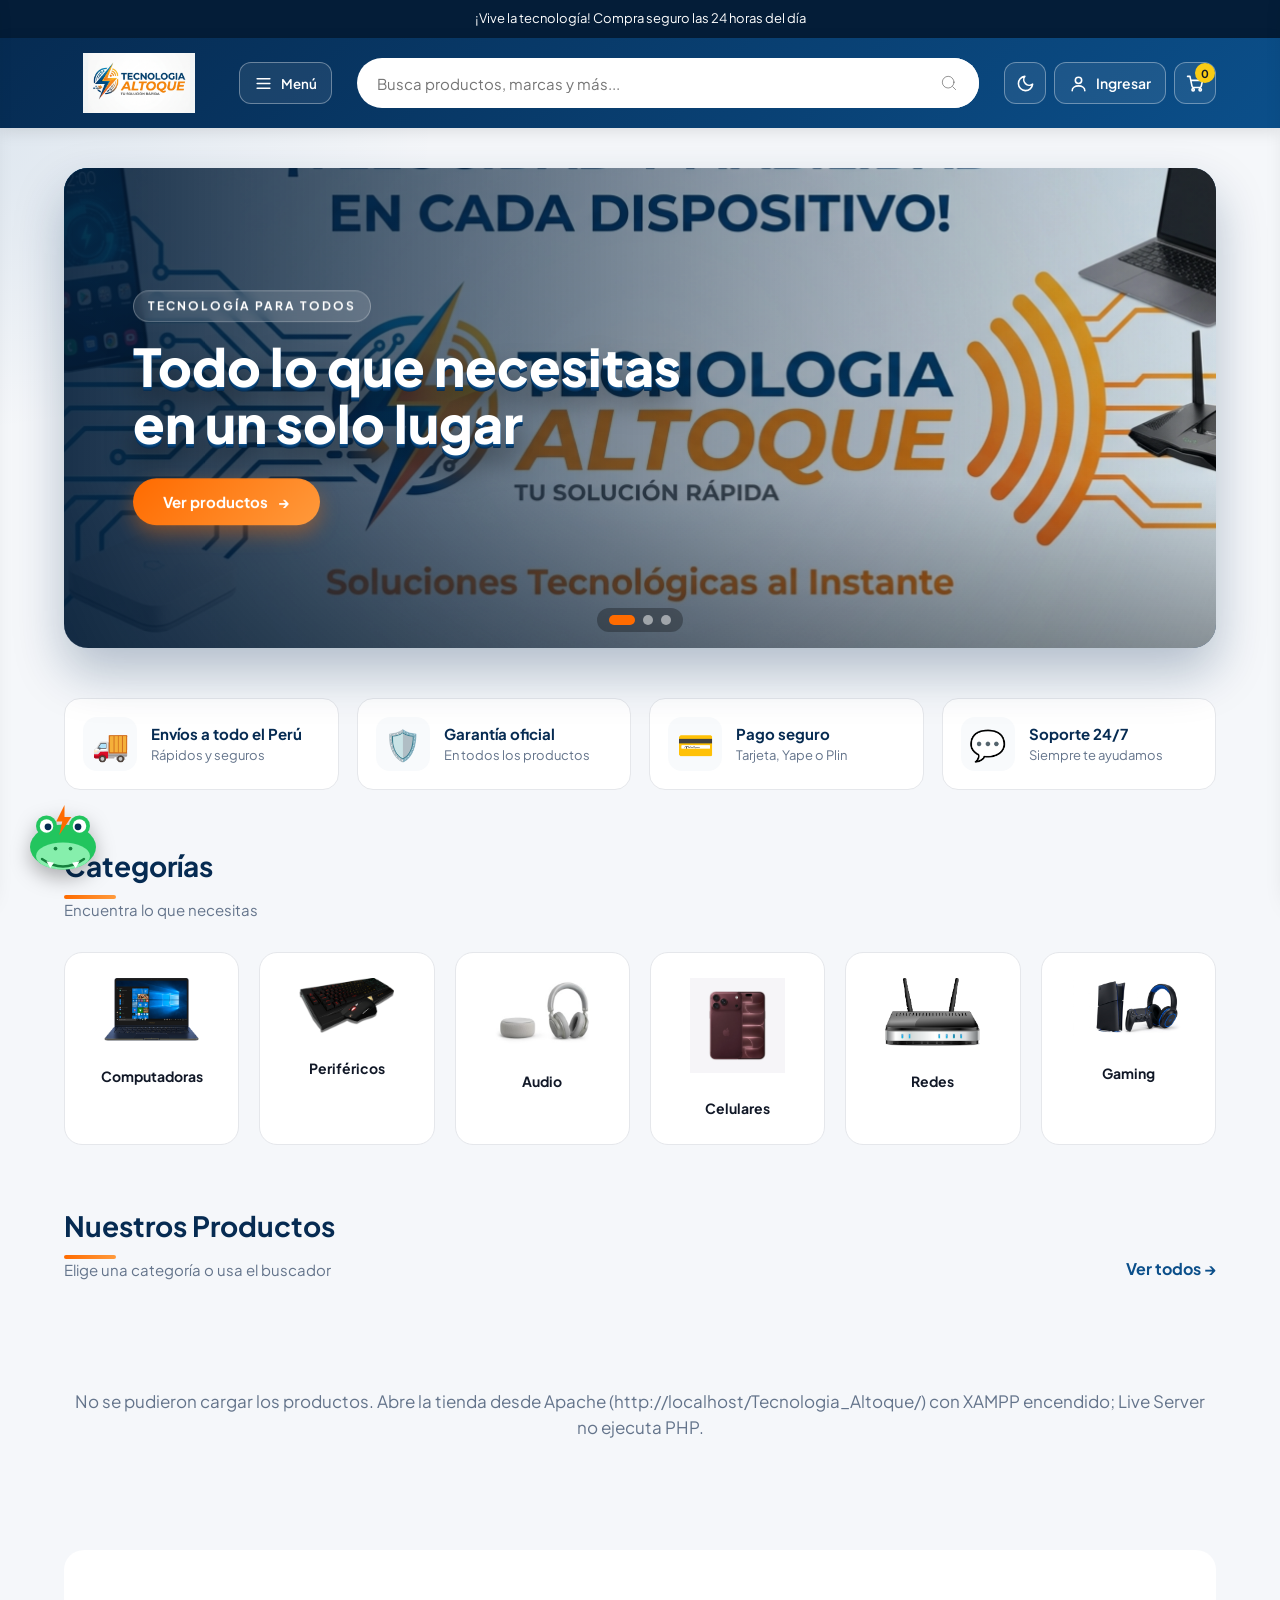
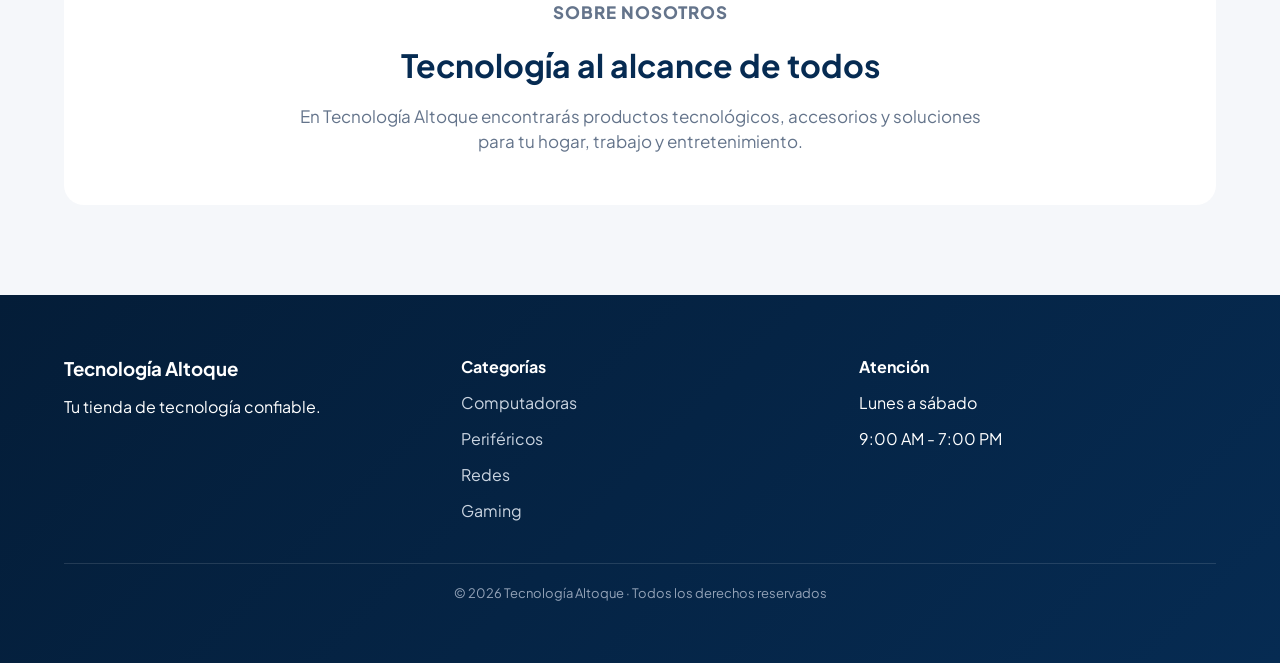
==== commit 0404694f: "Implementar panel administrativo e inventario" ====
--- a/index.html
+++ b/index.html
@@ -450,6 +450,7 @@
             <div id="vistaPerfil" hidden>
                 <h2>Hola, <span id="perfilNombre"></span> 👋</h2>
                 <p class="modal-sub" id="perfilCorreo"></p>
+                <a class="enlace-admin" id="perfilAdmin" href="admin/" hidden>Ir al panel administrativo →</a>
                 <h3 class="perfil-titulo">Mis pedidos</h3>
                 <ul class="lista-pedidos" id="listaPedidos"></ul>
                 <button type="button" class="btn-vaciar" id="btnSalir">Cerrar sesión</button>
--- a/css/ficha-login.css
+++ b/css/ficha-login.css
@@ -6,187 +6,758 @@
 
 /* Variables que usa esta hoja y que estilos.css no define */
 :root {
-    --stage: #ffffff; --ok: #15803d; --ok-bg: rgba(22, 163, 74, 0.10);
-    --danger: #dc2626; --radius: 14px; --ease: cubic-bezier(0.22, 0.61, 0.36, 1);
-}
-:root[data-tema="dark"] { --ok: #4ade80; --ok-bg: rgba(74, 222, 128, 0.12); }
+    --stage: #ffffff;
+    --ok: #15803d;
+    --ok-bg: rgba(22, 163, 74, 0.10);
+    --danger: #dc2626;
+    --radius: 14px;
+    --ease: cubic-bezier(0.22, 0.61, 0.36, 1);
+}
+
+:root[data-tema="dark"] {
+    --ok: #4ade80;
+    --ok-bg: rgba(74, 222, 128, 0.12);
+}
 
 /* ---------- 7. Ficha de producto ---------- */
-.modal-producto .prod-caja { max-width: 1040px; padding: 30px; }
+.modal-producto .prod-caja {
+    max-width: 1040px;
+    padding: 30px;
+}
 
 /* FIX: grid-template-columns y gap no hacen nada sin display:grid */
-.prod-layout { display: grid; grid-template-columns: 1.1fr 1fr; gap: 34px; align-items: start; }
+.prod-layout {
+    display: grid;
+    grid-template-columns: 1.1fr 1fr;
+    gap: 34px;
+    align-items: start;
+}
 
 /* FIX: centrado de la imagen (antes quedaba pegada arriba a la izquierda) y position:relative para el badge */
 .prod-media {
-    position: relative; display: flex; align-items: center; justify-content: center;
-    height: auto; aspect-ratio: 1 / 1; overflow: hidden; cursor: zoom-in;
-    background: var(--stage); border-radius: var(--radius); box-shadow: inset 0 0 0 1px var(--border);
-}
-.prod-media img { width: 92%; height: 92%; object-fit: contain; transition: transform 0.25s var(--ease); }
-.prod-media.zoom img { transform: scale(2.1); }
-.prod-media .badge-oferta { position: absolute; top: 12px; left: 12px; z-index: 1; }
-.prod-media .emoji-prod { font-size: 90px; }
-.prod-zoom-ayuda { margin-top: 8px; text-align: center; font-size: 12px; color: var(--text-muted); }
-
-.prod-chips { display: flex; align-items: center; gap: 10px; flex-wrap: wrap; }
-.prod-chips .producto-marca { margin: 0; padding: 4px 10px; border-radius: 20px; background: var(--surface-alt); border: 1px solid var(--border); color: var(--secondary); }
-.prod-info h2 { font-size: 27px; margin: 12px 0 6px; }
-.prod-precios { background: none; padding: 4px 0 0; margin-bottom: 20px; }
-.prod-precios .precio-new { font-size: 38px; color: var(--heading); }
+    position: relative;
+    display: flex;
+    align-items: center;
+    justify-content: center;
+    height: auto;
+    aspect-ratio: 1 / 1;
+    overflow: hidden;
+    cursor: zoom-in;
+    background: var(--stage);
+    border-radius: var(--radius);
+    box-shadow: inset 0 0 0 1px var(--border);
+}
+
+.prod-media img {
+    width: 92%;
+    height: 92%;
+    object-fit: contain;
+    transition: transform 0.25s var(--ease);
+}
+
+.prod-media.zoom img {
+    transform: scale(2.1);
+}
+
+.prod-media .badge-oferta {
+    position: absolute;
+    top: 12px;
+    left: 12px;
+    z-index: 1;
+}
+
+.prod-media .emoji-prod {
+    font-size: 90px;
+}
+
+.prod-zoom-ayuda {
+    margin-top: 8px;
+    text-align: center;
+    font-size: 12px;
+    color: var(--text-muted);
+}
+
+.prod-chips {
+    display: flex;
+    align-items: center;
+    gap: 10px;
+    flex-wrap: wrap;
+}
+
+.prod-chips .producto-marca {
+    margin: 0;
+    padding: 4px 10px;
+    border-radius: 20px;
+    background: var(--surface-alt);
+    border: 1px solid var(--border);
+    color: var(--secondary);
+}
+
+.prod-info h2 {
+    font-size: 27px;
+    margin: 12px 0 6px;
+}
+
+.prod-precios {
+    background: none;
+    padding: 4px 0 0;
+    margin-bottom: 20px;
+}
+
+.prod-precios .precio-new {
+    font-size: 38px;
+    color: var(--heading);
+}
 
 /* FIX: gap necesita display:flex */
-.prod-compra { display: flex; align-items: center; gap: 12px; margin-bottom: 10px; }
-.prod-compra .item-cantidad { padding: 6px 10px; border: 1px solid var(--border); border-radius: 12px; background: var(--surface-alt); }
-.prod-compra .btn-cant { width: 30px; height: 30px; }
-.prod-compra .btn-pagar { flex: 1; display: inline-flex; align-items: center; justify-content: center; gap: 8px; margin: 0; height: 46px; }
-.prod-compra .btn-pagar svg, .prod-garantias svg, .prod-info-grid svg { width: 18px; height: 18px; flex-shrink: 0; }
+.prod-compra {
+    display: flex;
+    align-items: center;
+    gap: 12px;
+    margin-bottom: 10px;
+}
+
+.prod-compra .item-cantidad {
+    padding: 6px 10px;
+    border: 1px solid var(--border);
+    border-radius: 12px;
+    background: var(--surface-alt);
+}
+
+.prod-compra .btn-cant {
+    width: 30px;
+    height: 30px;
+}
+
+.prod-compra .btn-pagar {
+    flex: 1;
+    display: inline-flex;
+    align-items: center;
+    justify-content: center;
+    gap: 8px;
+    margin: 0;
+    height: 46px;
+}
+
+.prod-compra .btn-pagar svg,
+.prod-garantias svg,
+.prod-info-grid svg {
+    width: 18px;
+    height: 18px;
+    flex-shrink: 0;
+}
 
 .btn-secundario {
-    width: 100%; height: 46px; margin-bottom: 20px; border-radius: 12px; cursor: pointer;
-    border: 1.5px solid var(--heading); background: transparent; color: var(--heading); font-weight: 700;
+    width: 100%;
+    height: 46px;
+    margin-bottom: 20px;
+    border-radius: 12px;
+    cursor: pointer;
+    border: 1.5px solid var(--heading);
+    background: transparent;
+    color: var(--heading);
+    font-weight: 700;
     transition: background 0.2s var(--ease), color 0.2s var(--ease), transform 0.15s var(--ease);
 }
-.btn-secundario:hover { background: var(--heading); color: var(--bg); }
-.btn-secundario:active { transform: scale(0.98); }
-
-.prod-garantias { list-style: none; padding: 0; margin: 0; display: grid; gap: 8px; }
-.prod-garantias li { display: flex; align-items: center; gap: 10px; }
-.prod-garantias svg { color: var(--secondary); }
-
-.prod-detalle { margin-top: 30px; padding-top: 24px; border-top: 1px solid var(--border); }
-.prod-detalle h3 { font-size: 19px; margin-bottom: 14px; }
+
+.btn-secundario:hover {
+    background: var(--heading);
+    color: var(--bg);
+}
+
+.btn-secundario:active {
+    transform: scale(0.98);
+}
+
+.prod-garantias {
+    list-style: none;
+    padding: 0;
+    margin: 0;
+    display: grid;
+    gap: 8px;
+}
+
+.prod-garantias li {
+    display: flex;
+    align-items: center;
+    gap: 10px;
+}
+
+.prod-garantias svg {
+    color: var(--secondary);
+}
+
+.prod-detalle {
+    margin-top: 30px;
+    padding-top: 24px;
+    border-top: 1px solid var(--border);
+}
+
+.prod-detalle h3 {
+    font-size: 19px;
+    margin-bottom: 14px;
+}
+
 /* FIX: [hidden] perdía contra display:grid/flex en algunas secciones */
-.prod-detalle[hidden], .prod-nota[hidden] { display: none; }
-.prod-destacados { display: grid; grid-template-columns: repeat(auto-fit, minmax(170px, 1fr)); gap: 12px; }
-.dest { padding: 14px 16px; border-radius: var(--radius); background: var(--surface-alt); border: 1px solid var(--border); border-left: 3px solid var(--secondary); }
-.dest strong { display: block; font-size: 15px; color: var(--heading); }
-.dest span { font-size: 12px; color: var(--text-muted); }
-.prod-ahorro { display: inline-block; margin-left: 10px; padding: 3px 10px; border-radius: 20px; font-size: 12.5px; font-weight: 700; color: var(--ok); background: var(--ok-bg); }
+.prod-detalle[hidden],
+.prod-nota[hidden] {
+    display: none;
+}
+
+.prod-destacados {
+    display: grid;
+    grid-template-columns: repeat(auto-fit, minmax(170px, 1fr));
+    gap: 12px;
+}
+
+.dest {
+    padding: 14px 16px;
+    border-radius: var(--radius);
+    background: var(--surface-alt);
+    border: 1px solid var(--border);
+    border-left: 3px solid var(--secondary);
+}
+
+.dest strong {
+    display: block;
+    font-size: 15px;
+    color: var(--heading);
+}
+
+.dest span {
+    font-size: 12px;
+    color: var(--text-muted);
+}
+
+.prod-ahorro {
+    display: inline-block;
+    margin-left: 10px;
+    padding: 3px 10px;
+    border-radius: 20px;
+    font-size: 12.5px;
+    font-weight: 700;
+    color: var(--ok);
+    background: var(--ok-bg);
+}
 
 /* Especificaciones: la tabla se dibuja como bloques en cuadrícula (sin cambiar el HTML que genera script.js) */
-.prod-specs, .prod-specs tbody { display: block; border: 0; width: 100%; }
-.prod-specs tbody { display: grid; grid-template-columns: repeat(2, 1fr); gap: 10px; }
-.prod-specs tr { display: flex; flex-direction: column; gap: 2px; padding: 12px 16px; border-radius: 12px; background: var(--surface-alt); border: 1px solid var(--border); }
-.prod-specs th, .prod-specs td, .prod-specs tr:nth-child(even) td { display: block; width: auto; padding: 0; border: 0; background: none; text-align: left; }
-.prod-specs th { font-size: 11.5px; letter-spacing: 0.4px; text-transform: uppercase; color: var(--text-muted); }
-.prod-specs td { font-size: 14.5px; font-weight: 600; color: var(--text); }
-
-.prod-info-grid { display: grid; grid-template-columns: repeat(auto-fit, minmax(200px, 1fr)); gap: 12px; }
-.prod-info-grid > div { display: grid; grid-template-columns: 32px 1fr; column-gap: 12px; padding: 14px; border-radius: var(--radius); background: var(--surface-alt); border: 1px solid var(--border); }
-.prod-info-grid svg { grid-row: span 2; width: 32px; height: 32px; padding: 7px; border-radius: 9px; background: var(--ok-bg); color: var(--ok); }
-.prod-info-grid strong { font-size: 14px; color: var(--heading); }
-.prod-info-grid span { font-size: 12.5px; color: var(--text-muted); }
+.prod-specs,
+.prod-specs tbody {
+    display: block;
+    border: 0;
+    width: 100%;
+}
+
+.prod-specs tbody {
+    display: grid;
+    grid-template-columns: repeat(2, 1fr);
+    gap: 10px;
+}
+
+.prod-specs tr {
+    display: flex;
+    flex-direction: column;
+    gap: 2px;
+    padding: 12px 16px;
+    border-radius: 12px;
+    background: var(--surface-alt);
+    border: 1px solid var(--border);
+}
+
+.prod-specs th,
+.prod-specs td,
+.prod-specs tr:nth-child(even) td {
+    display: block;
+    width: auto;
+    padding: 0;
+    border: 0;
+    background: none;
+    text-align: left;
+}
+
+.prod-specs th {
+    font-size: 11.5px;
+    letter-spacing: 0.4px;
+    text-transform: uppercase;
+    color: var(--text-muted);
+}
+
+.prod-specs td {
+    font-size: 14.5px;
+    font-weight: 600;
+    color: var(--text);
+}
+
+.prod-info-grid {
+    display: grid;
+    grid-template-columns: repeat(auto-fit, minmax(200px, 1fr));
+    gap: 12px;
+}
+
+.prod-info-grid>div {
+    display: grid;
+    grid-template-columns: 32px 1fr;
+    column-gap: 12px;
+    padding: 14px;
+    border-radius: var(--radius);
+    background: var(--surface-alt);
+    border: 1px solid var(--border);
+}
+
+.prod-info-grid svg {
+    grid-row: span 2;
+    width: 32px;
+    height: 32px;
+    padding: 7px;
+    border-radius: 9px;
+    background: var(--ok-bg);
+    color: var(--ok);
+}
+
+.prod-info-grid strong {
+    font-size: 14px;
+    color: var(--heading);
+}
+
+.prod-info-grid span {
+    font-size: 12.5px;
+    color: var(--text-muted);
+}
 
 /* Relacionados */
-.rel-grid { display: grid; grid-template-columns: repeat(auto-fill, minmax(150px, 1fr)); gap: 12px; }
+.rel-grid {
+    display: grid;
+    grid-template-columns: repeat(auto-fill, minmax(150px, 1fr));
+    gap: 12px;
+}
+
 .rel-card {
-    display: flex; flex-direction: column; gap: 8px; padding: 10px; text-align: left; cursor: pointer;
-    background: var(--surface-alt); border: 1px solid var(--border); border-radius: var(--radius);
-    color: var(--text); transition: transform 0.2s var(--ease), box-shadow 0.2s var(--ease);
-}
-.rel-card:hover { transform: translateY(-2px); box-shadow: 0 8px 20px rgba(0, 0, 0, 0.12); }
-.rel-img { display: flex; align-items: center; justify-content: center; background: var(--stage); border-radius: 10px; height: 110px; overflow: hidden; }
+    display: flex;
+    flex-direction: column;
+    gap: 8px;
+    padding: 10px;
+    text-align: left;
+    cursor: pointer;
+    background: var(--surface-alt);
+    border: 1px solid var(--border);
+    border-radius: var(--radius);
+    color: var(--text);
+    transition: transform 0.2s var(--ease), box-shadow 0.2s var(--ease);
+}
+
+.rel-card:hover {
+    transform: translateY(-2px);
+    box-shadow: 0 8px 20px rgba(0, 0, 0, 0.12);
+}
+
+.rel-img {
+    display: flex;
+    align-items: center;
+    justify-content: center;
+    background: var(--stage);
+    border-radius: 10px;
+    height: 110px;
+    overflow: hidden;
+}
+
 /* FIX: regla que estaba vacía */
-.rel-img img { max-width: 100%; max-height: 100%; object-fit: contain; }
-.rel-nombre { font-size: 13px; line-height: 1.3; }
-.rel-precio { font-size: 14px; color: var(--heading); }
+.rel-img img {
+    max-width: 100%;
+    max-height: 100%;
+    object-fit: contain;
+}
+
+.rel-nombre {
+    font-size: 13px;
+    line-height: 1.3;
+}
+
+.rel-precio {
+    font-size: 14px;
+    color: var(--heading);
+}
 
 @media (max-width: 760px) {
-    .modal-producto .prod-caja { padding: 22px 14px; }
-    .prod-layout { grid-template-columns: 1fr; gap: 18px; }
-    .prod-media { aspect-ratio: 4 / 3; }
-    .prod-specs tbody { grid-template-columns: 1fr; }
-    .prod-info h2 { font-size: 21px; }
-    .prod-precios .precio-new { font-size: 30px; }
-    .prod-zoom-ayuda { display: none; }
-}
-@media (hover: none) { .prod-media { cursor: default; } .prod-media.zoom img { transform: none; } }
+    .modal-producto .prod-caja {
+        padding: 22px 14px;
+    }
+
+    .prod-layout {
+        grid-template-columns: 1fr;
+        gap: 18px;
+    }
+
+    .prod-media {
+        aspect-ratio: 4 / 3;
+    }
+
+    .prod-specs tbody {
+        grid-template-columns: 1fr;
+    }
+
+    .prod-info h2 {
+        font-size: 21px;
+    }
+
+    .prod-precios .precio-new {
+        font-size: 30px;
+    }
+
+    .prod-zoom-ayuda {
+        display: none;
+    }
+}
+
+@media (hover: none) {
+    .prod-media {
+        cursor: default;
+    }
+
+    .prod-media.zoom img {
+        transform: none;
+    }
+}
 
 
 /* ---------- Login / registro / perfil ---------- */
 #modalCuenta .modal-caja {
-    position: relative; max-width: 420px; padding: 38px 32px 28px; border-radius: 22px;
+    position: relative;
+    max-width: 420px;
+    padding: 38px 32px 28px;
+    border-radius: 22px;
     border-top: 5px solid var(--secondary);
     box-shadow: 0 30px 70px rgba(0, 0, 0, 0.35);
 }
-#modalCuenta .modal-caja h2 { font-size: 26px; margin-bottom: 4px; }
-#modalCuenta .modal-sub { margin-bottom: 22px; }
-#modalCuenta .form-auth label { display: block; margin-bottom: 14px; }
+
+#modalCuenta .modal-caja h2 {
+    font-size: 26px;
+    margin-bottom: 4px;
+}
+
+#modalCuenta .modal-sub {
+    margin-bottom: 22px;
+}
+
+#modalCuenta .form-auth label {
+    display: block;
+    margin-bottom: 14px;
+}
+
 #modalCuenta .form-auth input {
-    width: 100%; height: 48px; padding: 0 14px; border-radius: 12px;
-    border: 1.5px solid var(--border); background: var(--input-bg);
+    width: 100%;
+    height: 48px;
+    padding: 0 14px;
+    border-radius: 12px;
+    border: 1.5px solid var(--border);
+    background: var(--input-bg);
     transition: border-color 0.2s var(--ease), box-shadow 0.2s var(--ease), background 0.2s var(--ease);
 }
+
 #modalCuenta .form-auth input:focus {
-    outline: none; background: var(--surface); border-color: var(--secondary);
+    outline: none;
+    background: var(--surface);
+    border-color: var(--secondary);
     box-shadow: 0 0 0 4px rgba(242, 106, 15, 0.16);
 }
+
 /* FIX: marca de error visible en el campo (script.js pone aria-invalid) */
-#modalCuenta .form-auth input[aria-invalid="true"] { border-color: var(--danger); }
-#modalCuenta .error { display: block; min-height: 16px; margin-top: 4px; font-size: 12.5px; color: var(--danger); }
-#modalCuenta .error-general { margin: 0 0 8px; font-size: 13.5px; color: var(--danger); }
-#modalCuenta .error-general:empty { display: none; }
+#modalCuenta .form-auth input[aria-invalid="true"] {
+    border-color: var(--danger);
+}
+
+#modalCuenta .error {
+    display: block;
+    min-height: 16px;
+    margin-top: 4px;
+    font-size: 12.5px;
+    color: var(--danger);
+}
+
+#modalCuenta .error-general {
+    margin: 0 0 8px;
+    font-size: 13.5px;
+    color: var(--danger);
+}
+
+#modalCuenta .error-general:empty {
+    display: none;
+}
 
 /* NUEVO: el "ojito" de contraseña que crea script.js (.pass-wrap / .pass-ver) no tenía estilos */
-.pass-wrap { position: relative; display: block; }
-.pass-wrap input { padding-right: 46px !important; }
+.pass-wrap {
+    position: relative;
+    display: block;
+}
+
+.pass-wrap input {
+    padding-right: 46px !important;
+}
+
 .pass-ver {
-    position: absolute; top: 50%; right: 8px; transform: translateY(-50%);
-    width: 34px; height: 34px; border: 0; border-radius: 8px; cursor: pointer;
-    background: transparent; font-size: 17px; line-height: 1;
-}
-.pass-ver:hover { background: var(--surface-alt); }
-
-#modalCuenta .aviso-compra { margin: 0 0 16px; padding: 10px 14px; border-radius: 10px; font-size: 13.5px; background: var(--ok-bg); color: var(--ok); }
-#modalCuenta .aviso-compra[hidden] { display: none; }
-#modalCuenta .form-auth .btn-pagar { width: 100%; height: 48px; margin-top: 6px; border-radius: 12px; font-size: 16px; }
-#modalCuenta .cambio-vista { margin-top: 18px; padding-top: 16px; border-top: 1px solid var(--border); text-align: center; }
+    position: absolute;
+    top: 50%;
+    right: 8px;
+    transform: translateY(-50%);
+    width: 34px;
+    height: 34px;
+    border: 0;
+    border-radius: 8px;
+    cursor: pointer;
+    background: transparent;
+    font-size: 17px;
+    line-height: 1;
+}
+
+.pass-ver:hover {
+    background: var(--surface-alt);
+}
+
+#modalCuenta .aviso-compra {
+    margin: 0 0 16px;
+    padding: 10px 14px;
+    border-radius: 10px;
+    font-size: 13.5px;
+    background: var(--ok-bg);
+    color: var(--ok);
+}
+
+#modalCuenta .aviso-compra[hidden] {
+    display: none;
+}
+
+#modalCuenta .form-auth .btn-pagar {
+    width: 100%;
+    height: 48px;
+    margin-top: 6px;
+    border-radius: 12px;
+    font-size: 16px;
+}
+
+#modalCuenta .cambio-vista {
+    margin-top: 18px;
+    padding-top: 16px;
+    border-top: 1px solid var(--border);
+    text-align: center;
+}
+
 #modalCuenta .modal-x {
-    position: absolute; width: 34px; height: 34px; border-radius: 50%; top: 14px; right: 14px;
-    display: flex; align-items: center; justify-content: center; background: var(--surface-alt);
-}
-#modalCuenta .modal-x:hover { background: var(--border); }
-#modalCuenta .btn-vaciar { width: 100%; margin-top: 16px; }
+    position: absolute;
+    width: 34px;
+    height: 34px;
+    border-radius: 50%;
+    top: 14px;
+    right: 14px;
+    display: flex;
+    align-items: center;
+    justify-content: center;
+    background: var(--surface-alt);
+}
+
+#modalCuenta .modal-x:hover {
+    background: var(--border);
+}
+
+#modalCuenta .btn-vaciar {
+    width: 100%;
+    margin-top: 16px;
+}
 
 /* NUEVO: lista de pedidos del perfil */
-#modalCuenta .perfil-titulo { margin: 8px 0 10px; font-size: 16px; }
-#modalCuenta .lista-pedidos { list-style: none; margin: 0; padding: 0; max-height: 240px; overflow-y: auto; display: grid; gap: 8px; }
-#modalCuenta .lista-pedidos li { display: flex; justify-content: space-between; gap: 12px; padding: 10px 14px; border-radius: 10px; background: var(--surface-alt); border: 1px solid var(--border); font-size: 14px; }
-#modalCuenta .lista-pedidos .sin-pedidos { justify-content: center; color: var(--text-muted); }
+#modalCuenta .perfil-titulo {
+    margin: 8px 0 10px;
+    font-size: 16px;
+}
+
+#modalCuenta .lista-pedidos {
+    list-style: none;
+    margin: 0;
+    padding: 0;
+    max-height: 240px;
+    overflow-y: auto;
+    display: grid;
+    gap: 8px;
+}
+
+#modalCuenta .lista-pedidos li {
+    display: flex;
+    justify-content: space-between;
+    gap: 12px;
+    padding: 10px 14px;
+    border-radius: 10px;
+    background: var(--surface-alt);
+    border: 1px solid var(--border);
+    font-size: 14px;
+}
+
+#modalCuenta .lista-pedidos .sin-pedidos {
+    justify-content: center;
+    color: var(--text-muted);
+}
 
 /* ---------- Iconos simples en el encabezado (SVG en vez de emojis) ---------- */
-.header-acciones { display: flex; align-items: center; gap: 8px; flex-shrink: 0; }
-.btn-menu, .btn-tema, .btn-cuenta, .carrito {
-    display: inline-flex; align-items: center; justify-content: center; gap: 8px;
-    height: 42px; border-radius: 12px; color: #ffffff; font-weight: 600; cursor: pointer;
-    border: 1px solid rgba(255, 255, 255, 0.35); background: rgba(255, 255, 255, 0.08);
+.header-acciones {
+    display: flex;
+    align-items: center;
+    gap: 8px;
+    flex-shrink: 0;
+}
+
+.btn-menu,
+.btn-tema,
+.btn-cuenta,
+.carrito {
+    display: inline-flex;
+    align-items: center;
+    justify-content: center;
+    gap: 8px;
+    height: 42px;
+    border-radius: 12px;
+    color: #ffffff;
+    font-weight: 600;
+    cursor: pointer;
+    border: 1px solid rgba(255, 255, 255, 0.35);
+    background: rgba(255, 255, 255, 0.08);
     transition: background 0.2s var(--ease), transform 0.2s var(--ease);
 }
-.btn-menu { padding: 0 14px; margin-left: 0; }
-.btn-tema, .carrito { width: 42px; padding: 0; font-size: 0; }
-.btn-cuenta { padding: 0 14px; max-width: 150px; font-size: 14px; }
-.btn-cuenta span { overflow: hidden; text-overflow: ellipsis; white-space: nowrap; }
-.btn-menu:hover, .btn-tema:hover, .btn-cuenta:hover, .carrito:hover {
-    background: rgba(255, 255, 255, 0.2); color: #ffffff; transform: translateY(-1px);
-}
-.btn-menu svg, .btn-tema svg, .btn-cuenta svg, .carrito svg { width: 19px; height: 19px; flex-shrink: 0; }
-.carrito { position: relative; }
-.carrito span { font-size: 11px; }
+
+.btn-menu {
+    padding: 0 14px;
+    margin-left: 0;
+}
+
+.btn-tema,
+.carrito {
+    width: 42px;
+    padding: 0;
+    font-size: 0;
+}
+
+.btn-cuenta {
+    padding: 0 14px;
+    max-width: 150px;
+    font-size: 14px;
+}
+
+.btn-cuenta span {
+    overflow: hidden;
+    text-overflow: ellipsis;
+    white-space: nowrap;
+}
+
+.btn-menu:hover,
+.btn-tema:hover,
+.btn-cuenta:hover,
+.carrito:hover {
+    background: rgba(255, 255, 255, 0.2);
+    color: #ffffff;
+    transform: translateY(-1px);
+}
+
+.btn-menu svg,
+.btn-tema svg,
+.btn-cuenta svg,
+.carrito svg {
+    width: 19px;
+    height: 19px;
+    flex-shrink: 0;
+}
+
+.carrito {
+    position: relative;
+}
+
+.carrito span {
+    font-size: 11px;
+}
+
 /* FIX: los span de luna/sol envuelven al SVG; los alineamos para que no queden desfasados */
-.btn-tema .i-luna, .btn-tema .i-sol { display: flex; align-items: center; justify-content: center; }
-.btn-tema .i-sol { display: none; }
-.btn-tema[data-modo="dark"] .i-sol { display: flex; }
-.btn-tema[data-modo="dark"] .i-luna { display: none; }
-.buscador button { display: grid; place-items: center; }
-.buscador button svg { width: 20px; height: 20px; }
+.btn-tema .i-luna,
+.btn-tema .i-sol {
+    display: flex;
+    align-items: center;
+    justify-content: center;
+}
+
+.btn-tema .i-sol {
+    display: none;
+}
+
+.btn-tema[data-modo="dark"] .i-sol {
+    display: flex;
+}
+
+.btn-tema[data-modo="dark"] .i-luna {
+    display: none;
+}
+
+.buscador button {
+    display: grid;
+    place-items: center;
+}
+
+.buscador button svg {
+    width: 20px;
+    height: 20px;
+}
 
 @media (max-width: 600px) {
-    .btn-menu { padding: 0; width: 40px; height: 40px; }
-    .btn-menu span { display: none; }
-    .header-acciones { margin-left: auto; gap: 6px; }
-    .btn-tema, .carrito, .btn-cuenta { height: 40px; }
-    .btn-tema, .carrito { width: 40px; }
-    .btn-cuenta { padding: 0 10px; max-width: 104px; font-size: 13px; }
-}
-@media (max-width: 380px) { .btn-cuenta span { display: none; } .btn-cuenta { width: 40px; padding: 0; } }+    .btn-menu {
+        padding: 0;
+        width: 40px;
+        height: 40px;
+    }
+
+    .btn-menu span {
+        display: none;
+    }
+
+    .header-acciones {
+        margin-left: auto;
+        gap: 6px;
+    }
+
+    .btn-tema,
+    .carrito,
+    .btn-cuenta {
+        height: 40px;
+    }
+
+    .btn-tema,
+    .carrito {
+        width: 40px;
+    }
+
+    .btn-cuenta {
+        padding: 0 10px;
+        max-width: 104px;
+        font-size: 13px;
+    }
+}
+
+@media (max-width: 380px) {
+    .btn-cuenta span {
+        display: none;
+    }
+
+    .btn-cuenta {
+        width: 40px;
+        padding: 0;
+    }
+}
+/* ---------- Disponibilidad según el inventario real ---------- */
+.estado-disp.agotado { background: rgba(220, 38, 38, 0.12); color: #dc2626; }
+.estado-disp.pocas   { background: rgba(245, 158, 11, 0.16); color: #b45309; }
+:root[data-tema="dark"] .estado-disp.agotado { color: #f87171; }
+:root[data-tema="dark"] .estado-disp.pocas   { color: #fbbf24; }
+.producto-card.sin-stock .producto-img-wrapper img { filter: grayscale(1); opacity: 0.55; }
+.btn-add-cart:disabled, .btn-add-cart:disabled:hover,
+#prodAgregar:disabled, #prodComprar:disabled {
+    background: #6b7280; color: #ffffff; opacity: 0.7; cursor: not-allowed; box-shadow: none; transform: none;
+}
+
+/* Enlace al panel (solo lo ve un administrador) */
+.enlace-admin {
+    display: inline-block; margin: 4px 0 14px; padding: 8px 14px; border-radius: 10px;
+    background: var(--secondary); color: #fff; font-weight: 700; font-size: 14px; text-decoration: none;
+}
+.enlace-admin:hover { filter: brightness(1.08); }
